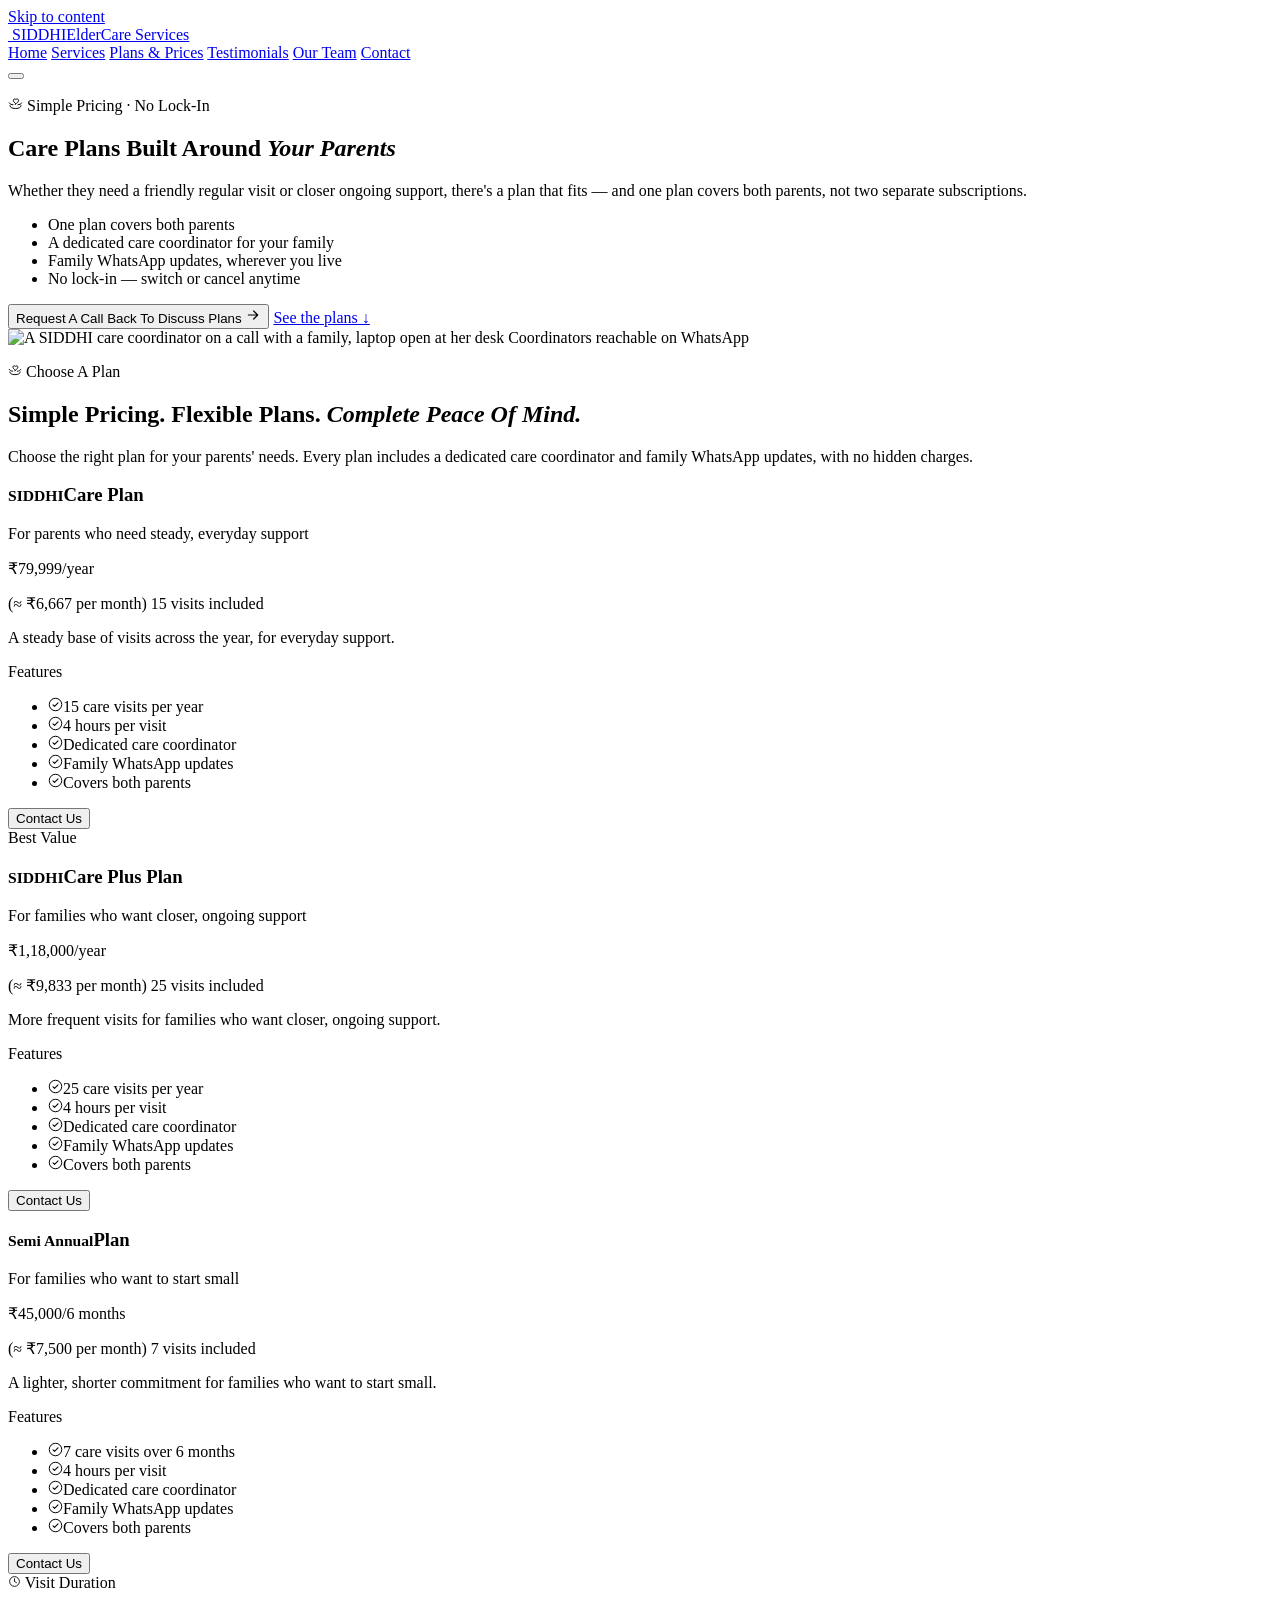
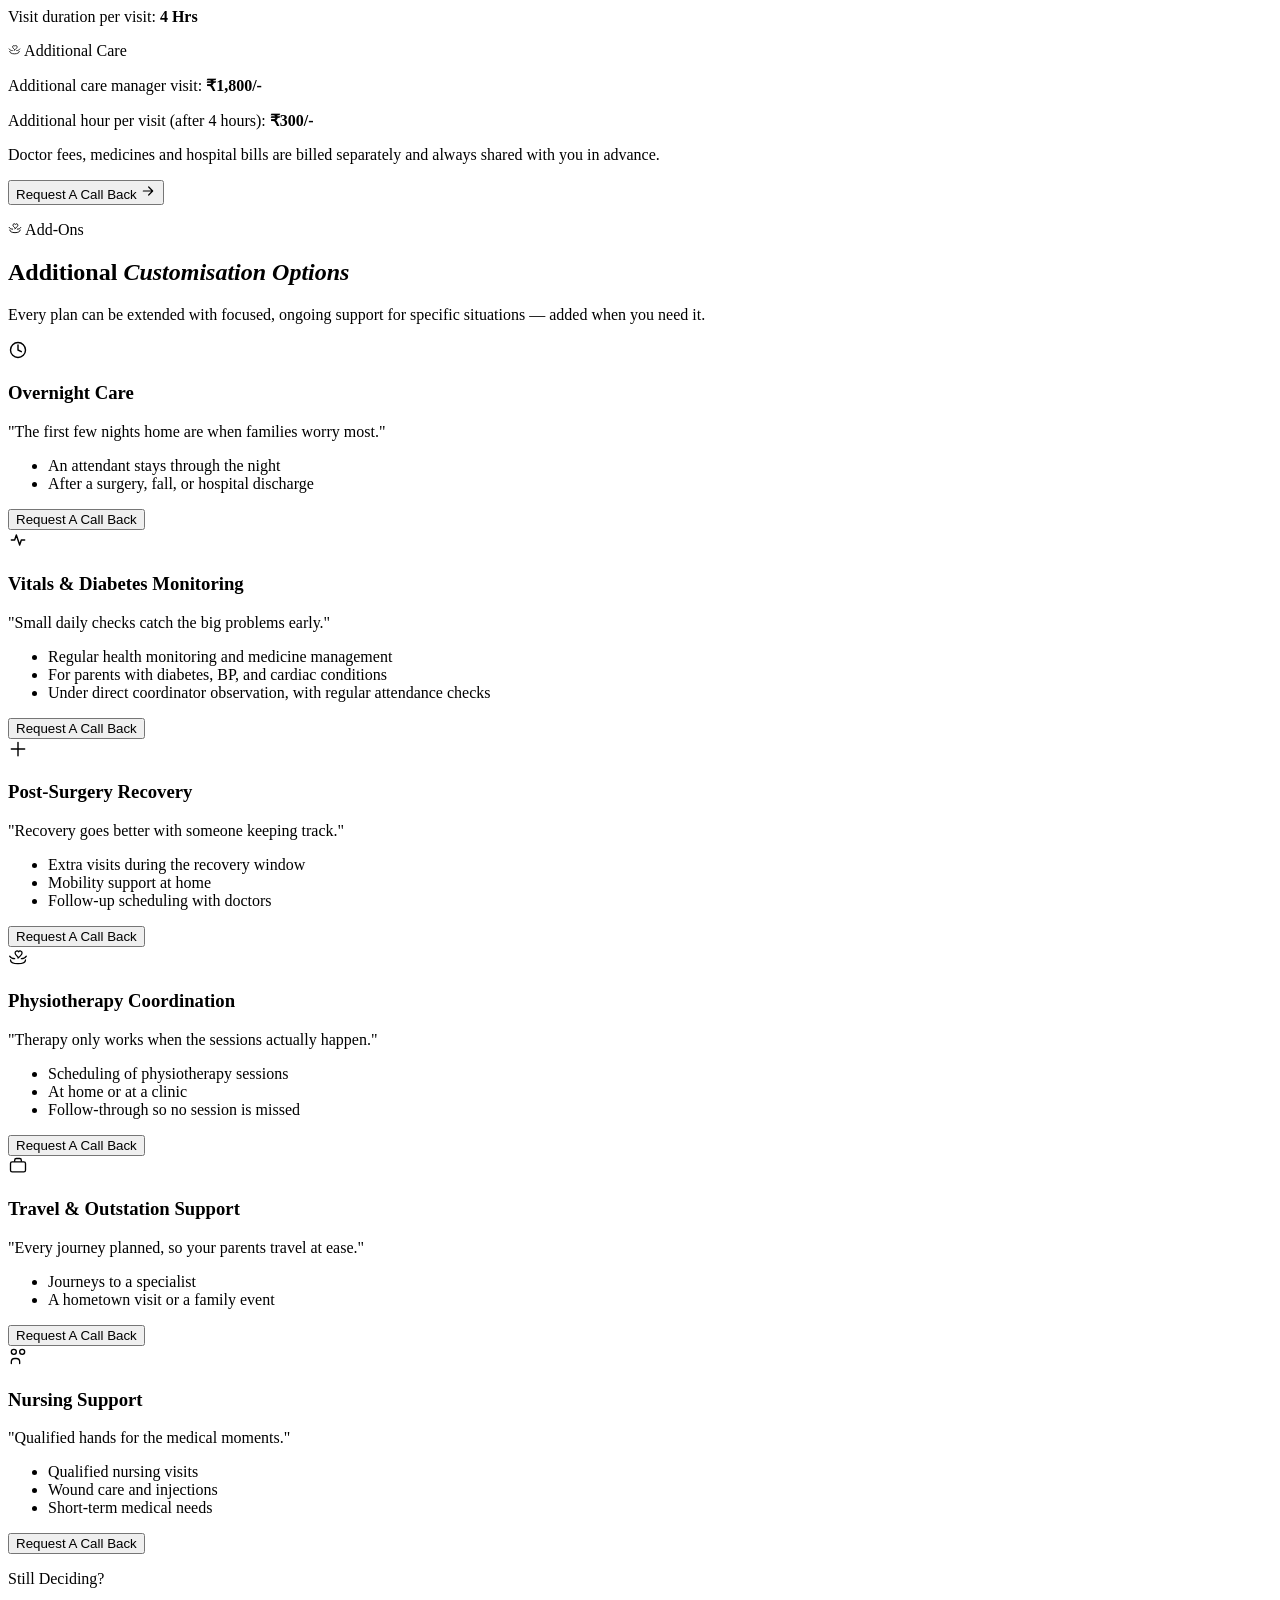
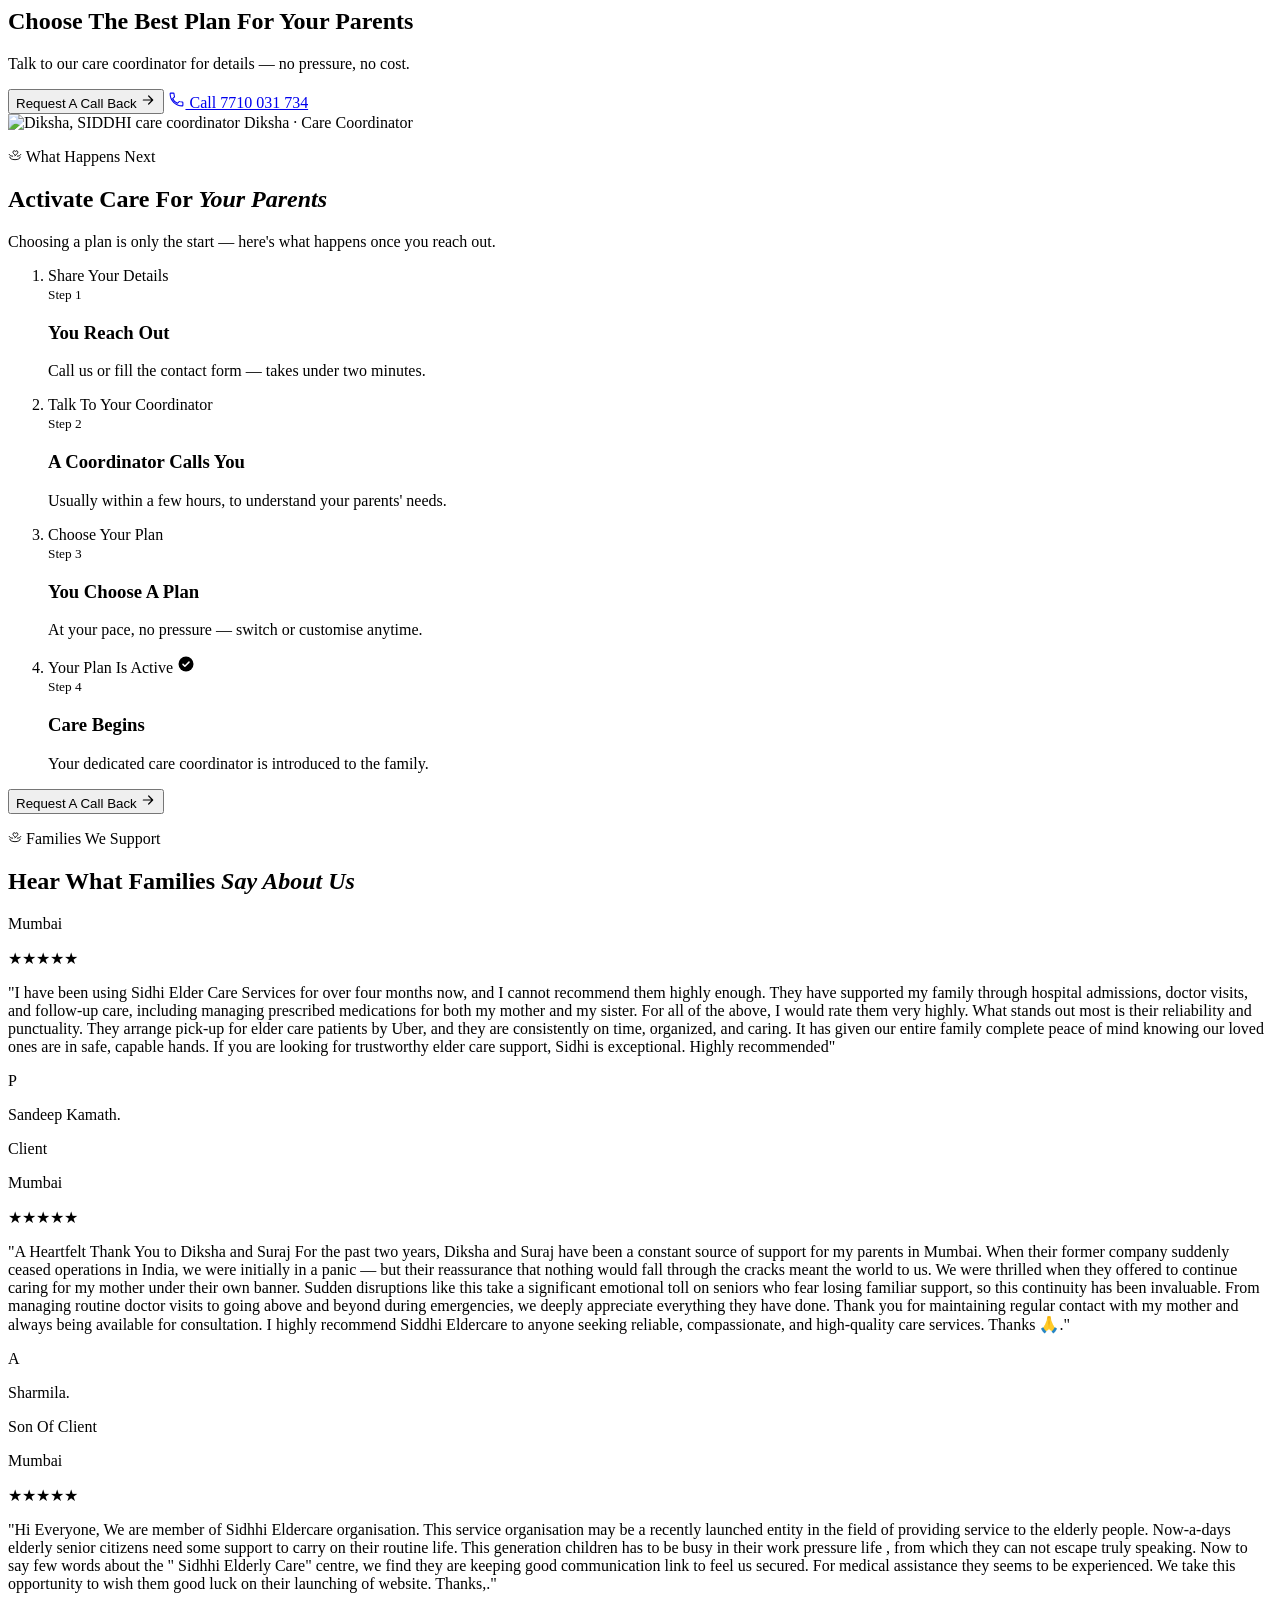
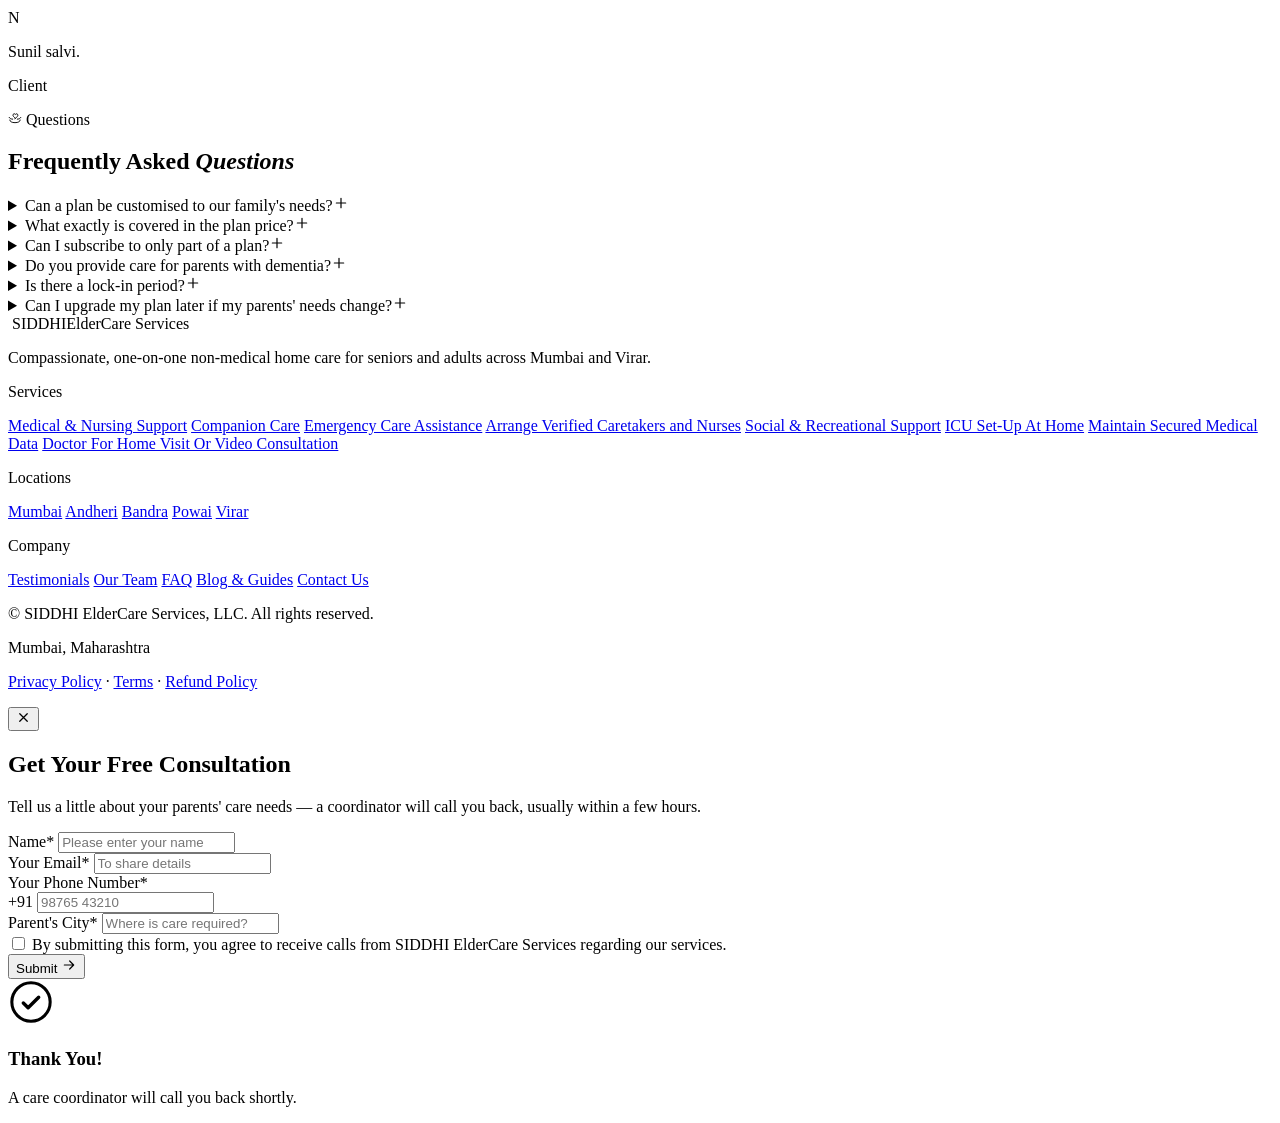
==== plans.html @ a8eb409c "fixes" ====
<!DOCTYPE html>
<html lang="en">
<head>
<meta charset="UTF-8">
<meta name="viewport" content="width=device-width, initial-scale=1.0">
<title>Plans &amp; Prices — SIDDHI ElderCare Services</title>
<link rel="icon" type="image/png" href="logo-mark.png">
<meta name="description" content="Simple, transparent care plans for your parents — from regular care visits to closer ongoing support. One plan covers both parents.">
<link rel="preconnect" href="https://fonts.googleapis.com">
<link rel="preconnect" href="https://fonts.gstatic.com" crossorigin>
<link href="https://fonts.googleapis.com/css2?family=Fraunces:opsz,wght@9..144,400;9..144,500;9..144,600;9..144,700&family=Inter:wght@400;500;600;700&display=swap" rel="stylesheet">
<link rel="stylesheet" href="style.css">
<link rel="stylesheet" href="./plans.css">
</head>
<body>

<a class="skip-link" href="#main">Skip to content</a>

<header class="site-header" id="siteHeader">
  <div class="wrap header-inner">
    <a class="logo" href="index.html#top">
      <img class="logo-mark" src="logo-mark.png" alt="" aria-hidden="true">
      <span class="logo-text">SIDDHI<span class="logo-sub">ElderCare Services</span></span>
    </a>

    <nav class="site-nav" id="siteNav" aria-label="Primary">
      <a href="index.html#top">Home</a>
      <a href="services.html">Services</a>
      <a href="plans.html" class="is-active">Plans &amp; Prices</a>
      <a href="testimonials.html">Testimonials</a>
      <!-- <a href="index.html#how-it-works">How it works</a> -->
      <a href="team.html">Our Team</a>
      <a href="contact.html">Contact</a>
    </nav>

    <button type="button" class="nav-toggle" id="navToggle" aria-label="Toggle menu" aria-expanded="false" aria-controls="siteNav">
      <span class="nav-toggle-bar"></span>
      <span class="nav-toggle-bar"></span>
      <span class="nav-toggle-bar"></span>
    </button>
  </div>
</header>

<main id="main">

  <!-- ===== HERO — split: copy left, photo right ===== -->
  <section class="pp-hero" id="top">
    <div class="wrap pp-hero-inner">
      <div>
        <p class="hero-badge">
          <svg width="15" height="15" viewBox="0 0 24 24" fill="none" aria-hidden="true"><path d="M12 12c-2-2-3.5-3.2-3.5-4.8a2.3 2.3 0 0 1 4.2-1.4 2.3 2.3 0 0 1 4.2 1.4c0 1.6-1.5 2.8-3.5 4.8L12 13.2z" stroke="currentColor" stroke-width="1.6" stroke-linecap="round" stroke-linejoin="round"/><path d="M2 11c1.2 2 3.5 3 6 3" stroke="currentColor" stroke-width="1.6" stroke-linecap="round" stroke-linejoin="round"/><path d="M22 11c-1.2 2-3.5 3-6 3" stroke="currentColor" stroke-width="1.6" stroke-linecap="round" stroke-linejoin="round"/><path d="M3 15.5c0 2.5 3.5 4.5 9 4.5s9-2 9-4.5" stroke="currentColor" stroke-width="1.6" stroke-linecap="round" stroke-linejoin="round"/></svg>
          Simple Pricing · No Lock-In
        </p>
        <h1>Care Plans Built Around <em>Your Parents</em></h1>
        <p class="hero-lede">Whether they need a friendly regular visit or closer ongoing support, there's a plan that fits — and one plan covers both parents, not two separate subscriptions.</p>
        <ul class="pp-hero-points">
          <li>One plan covers both parents</li>
          <li>A dedicated care coordinator for your family</li>
          <li>Family WhatsApp updates, wherever you live</li>
          <li>No lock-in — switch or cancel anytime</li>
        </ul>
        <div class="pp-hero-actions">
          <button type="button" class="btn btn-primary btn-large js-open-consult">Request A Call Back To Discuss Plans
            <svg width="16" height="16" viewBox="0 0 24 24" fill="none" aria-hidden="true"><path d="M5 12h14M13 6l6 6-6 6" stroke="currentColor" stroke-width="1.8" stroke-linecap="round" stroke-linejoin="round"/></svg>
          </button>
          <a class="hero-phone-link" href="#plans">See the plans ↓</a>
        </div>
      </div>

      <div class="pp-hero-photo">
        <img src="images/18.jpeg" alt="A SIDDHI care coordinator on a call with a family, laptop open at her desk">
        <span class="pp-hero-photo-tag"><span class="live-pulse" aria-hidden="true"></span>Coordinators reachable on WhatsApp</span>
      </div>
    </div>
  </section>

  <!-- ===== PRICING ===== -->
  <section class="pp-pricing" id="plans">
    <div class="wrap">
      <div class="pp-head">
        <p class="section-badge">
          <svg width="14" height="14" viewBox="0 0 24 24" fill="none" aria-hidden="true"><path d="M12 12c-2-2-3.5-3.2-3.5-4.8a2.3 2.3 0 0 1 4.2-1.4 2.3 2.3 0 0 1 4.2 1.4c0 1.6-1.5 2.8-3.5 4.8L12 13.2z" stroke="currentColor" stroke-width="1.6" stroke-linecap="round" stroke-linejoin="round"/><path d="M2 11c1.2 2 3.5 3 6 3" stroke="currentColor" stroke-width="1.6" stroke-linecap="round" stroke-linejoin="round"/><path d="M22 11c-1.2 2-3.5 3-6 3" stroke="currentColor" stroke-width="1.6" stroke-linecap="round" stroke-linejoin="round"/><path d="M3 15.5c0 2.5 3.5 4.5 9 4.5s9-2 9-4.5" stroke="currentColor" stroke-width="1.6" stroke-linecap="round" stroke-linejoin="round"/></svg>
          Choose A Plan
        </p>
        <h2>Simple Pricing. Flexible Plans. <em>Complete Peace Of Mind.</em></h2>
        <p>Choose the right plan for your parents' needs. Every plan includes a dedicated care coordinator and family WhatsApp updates, with no hidden charges.</p>
      </div>

      <div class="pp-plans">

        <!-- SIDDHI CARE PLAN -->
        <article class="price-card pp-plan">
          <h3 class="pp-plan-name"><small>SIDDHI</small><span>Care Plan</span></h3>
          <p class="pp-plan-for">For parents who need steady, everyday support</p>
          <p class="price-amount">₹79,999<span class="price-unit">/year</span></p>
          <span class="pp-plan-permonth">(≈ ₹6,667 per month)</span>
          <span class="price-note">15 visits included</span>
          <p class="price-desc">A steady base of visits across the year, for everyday support.</p>
          <p class="pp-plan-features-title">Features</p>
          <ul class="price-features">
            <li><svg width="15" height="15" viewBox="0 0 24 24" fill="none" aria-hidden="true"><circle cx="12" cy="12" r="10" stroke="currentColor" stroke-width="1.6"/><path d="M8 12.5 10.5 15 16 9.5" stroke="currentColor" stroke-width="1.7" stroke-linecap="round" stroke-linejoin="round"/></svg>15 care visits per year</li>
            <li><svg width="15" height="15" viewBox="0 0 24 24" fill="none" aria-hidden="true"><circle cx="12" cy="12" r="10" stroke="currentColor" stroke-width="1.6"/><path d="M8 12.5 10.5 15 16 9.5" stroke="currentColor" stroke-width="1.7" stroke-linecap="round" stroke-linejoin="round"/></svg>4 hours per visit</li>
            <li><svg width="15" height="15" viewBox="0 0 24 24" fill="none" aria-hidden="true"><circle cx="12" cy="12" r="10" stroke="currentColor" stroke-width="1.6"/><path d="M8 12.5 10.5 15 16 9.5" stroke="currentColor" stroke-width="1.7" stroke-linecap="round" stroke-linejoin="round"/></svg>Dedicated care coordinator</li>
            <li><svg width="15" height="15" viewBox="0 0 24 24" fill="none" aria-hidden="true"><circle cx="12" cy="12" r="10" stroke="currentColor" stroke-width="1.6"/><path d="M8 12.5 10.5 15 16 9.5" stroke="currentColor" stroke-width="1.7" stroke-linecap="round" stroke-linejoin="round"/></svg>Family WhatsApp updates</li>
            <li><svg width="15" height="15" viewBox="0 0 24 24" fill="none" aria-hidden="true"><circle cx="12" cy="12" r="10" stroke="currentColor" stroke-width="1.6"/><path d="M8 12.5 10.5 15 16 9.5" stroke="currentColor" stroke-width="1.7" stroke-linecap="round" stroke-linejoin="round"/></svg>Covers both parents</li>
          </ul>
          <button type="button" class="btn btn-ghost js-open-consult">Contact Us</button>
        </article>

        <!-- SIDDHI CARE PLUS PLAN (FEATURED) -->
        <article class="price-card price-card-featured pp-plan pp-plan-featured">
          <span class="price-ribbon">Best Value</span>
          <h3 class="pp-plan-name"><small>SIDDHI</small><span>Care Plus Plan</span></h3>
          <p class="pp-plan-for">For families who want closer, ongoing support</p>
          <p class="price-amount">₹1,18,000<span class="price-unit">/year</span></p>
          <span class="pp-plan-permonth">(≈ ₹9,833 per month)</span>
          <span class="price-note">25 visits included</span>
          <p class="price-desc">More frequent visits for families who want closer, ongoing support.</p>
          <p class="pp-plan-features-title">Features</p>
          <ul class="price-features">
            <li><svg width="15" height="15" viewBox="0 0 24 24" fill="none" aria-hidden="true"><circle cx="12" cy="12" r="10" stroke="currentColor" stroke-width="1.6"/><path d="M8 12.5 10.5 15 16 9.5" stroke="currentColor" stroke-width="1.7" stroke-linecap="round" stroke-linejoin="round"/></svg>25 care visits per year</li>
            <li><svg width="15" height="15" viewBox="0 0 24 24" fill="none" aria-hidden="true"><circle cx="12" cy="12" r="10" stroke="currentColor" stroke-width="1.6"/><path d="M8 12.5 10.5 15 16 9.5" stroke="currentColor" stroke-width="1.7" stroke-linecap="round" stroke-linejoin="round"/></svg>4 hours per visit</li>
            <li><svg width="15" height="15" viewBox="0 0 24 24" fill="none" aria-hidden="true"><circle cx="12" cy="12" r="10" stroke="currentColor" stroke-width="1.6"/><path d="M8 12.5 10.5 15 16 9.5" stroke="currentColor" stroke-width="1.7" stroke-linecap="round" stroke-linejoin="round"/></svg>Dedicated care coordinator</li>
            <li><svg width="15" height="15" viewBox="0 0 24 24" fill="none" aria-hidden="true"><circle cx="12" cy="12" r="10" stroke="currentColor" stroke-width="1.6"/><path d="M8 12.5 10.5 15 16 9.5" stroke="currentColor" stroke-width="1.7" stroke-linecap="round" stroke-linejoin="round"/></svg>Family WhatsApp updates</li>
            <li><svg width="15" height="15" viewBox="0 0 24 24" fill="none" aria-hidden="true"><circle cx="12" cy="12" r="10" stroke="currentColor" stroke-width="1.6"/><path d="M8 12.5 10.5 15 16 9.5" stroke="currentColor" stroke-width="1.7" stroke-linecap="round" stroke-linejoin="round"/></svg>Covers both parents</li>
          </ul>
          <button type="button" class="btn btn-primary js-open-consult">Contact Us</button>
        </article>

        <!-- SEMI ANNUAL PLAN -->
        <article class="price-card pp-plan">
          <h3 class="pp-plan-name"><small>Semi Annual</small><span>Plan</span></h3>
          <p class="pp-plan-for">For families who want to start small</p>
          <p class="price-amount">₹45,000<span class="price-unit">/6 months</span></p>
          <span class="pp-plan-permonth">(≈ ₹7,500 per month)</span>
          <span class="price-note">7 visits included</span>
          <p class="price-desc">A lighter, shorter commitment for families who want to start small.</p>
          <p class="pp-plan-features-title">Features</p>
          <ul class="price-features">
            <li><svg width="15" height="15" viewBox="0 0 24 24" fill="none" aria-hidden="true"><circle cx="12" cy="12" r="10" stroke="currentColor" stroke-width="1.6"/><path d="M8 12.5 10.5 15 16 9.5" stroke="currentColor" stroke-width="1.7" stroke-linecap="round" stroke-linejoin="round"/></svg>7 care visits over 6 months</li>
            <li><svg width="15" height="15" viewBox="0 0 24 24" fill="none" aria-hidden="true"><circle cx="12" cy="12" r="10" stroke="currentColor" stroke-width="1.6"/><path d="M8 12.5 10.5 15 16 9.5" stroke="currentColor" stroke-width="1.7" stroke-linecap="round" stroke-linejoin="round"/></svg>4 hours per visit</li>
            <li><svg width="15" height="15" viewBox="0 0 24 24" fill="none" aria-hidden="true"><circle cx="12" cy="12" r="10" stroke="currentColor" stroke-width="1.6"/><path d="M8 12.5 10.5 15 16 9.5" stroke="currentColor" stroke-width="1.7" stroke-linecap="round" stroke-linejoin="round"/></svg>Dedicated care coordinator</li>
            <li><svg width="15" height="15" viewBox="0 0 24 24" fill="none" aria-hidden="true"><circle cx="12" cy="12" r="10" stroke="currentColor" stroke-width="1.6"/><path d="M8 12.5 10.5 15 16 9.5" stroke="currentColor" stroke-width="1.7" stroke-linecap="round" stroke-linejoin="round"/></svg>Family WhatsApp updates</li>
            <li><svg width="15" height="15" viewBox="0 0 24 24" fill="none" aria-hidden="true"><circle cx="12" cy="12" r="10" stroke="currentColor" stroke-width="1.6"/><path d="M8 12.5 10.5 15 16 9.5" stroke="currentColor" stroke-width="1.7" stroke-linecap="round" stroke-linejoin="round"/></svg>Covers both parents</li>
          </ul>
          <button type="button" class="btn btn-ghost js-open-consult">Contact Us</button>
        </article>

      </div>

      <!-- VISIT DURATION + ADDITIONAL CARE -->
      <div class="pricing-info-grid">
        <div class="pricing-info-card">
          <span class="pricing-info-badge pricing-info-badge-pine">
            <svg width="13" height="13" viewBox="0 0 24 24" fill="none" aria-hidden="true"><circle cx="12" cy="12" r="9" stroke="currentColor" stroke-width="1.6"/><path d="M12 7v5l3.5 2" stroke="currentColor" stroke-width="1.7" stroke-linecap="round" stroke-linejoin="round"/></svg>
            Visit Duration
          </span>
          <p>Visit duration per visit: <strong>4 Hrs</strong></p>
        </div>
        <div class="pricing-info-card">
          <span class="pricing-info-badge pricing-info-badge-clayrose">
            <svg width="13" height="13" viewBox="0 0 24 24" fill="none" aria-hidden="true"><path d="M12 12c-2-2-3.5-3.2-3.5-4.8a2.3 2.3 0 0 1 4.2-1.4 2.3 2.3 0 0 1 4.2 1.4c0 1.6-1.5 2.8-3.5 4.8L12 13.2z" stroke="currentColor" stroke-width="1.5" stroke-linecap="round" stroke-linejoin="round"/><path d="M2 11c1.2 2 3.5 3 6 3" stroke="currentColor" stroke-width="1.5" stroke-linecap="round" stroke-linejoin="round"/><path d="M22 11c-1.2 2-3.5 3-6 3" stroke="currentColor" stroke-width="1.5" stroke-linecap="round" stroke-linejoin="round"/><path d="M3 15.5c0 2.5 3.5 4.5 9 4.5s9-2 9-4.5" stroke="currentColor" stroke-width="1.5" stroke-linecap="round" stroke-linejoin="round"/></svg>
            Additional Care
          </span>
          <p>Additional care manager visit: <strong>₹1,800/-</strong></p>
          <p>Additional hour per visit (after 4 hours): <strong>₹300/-</strong></p>
        </div>
      </div>

      <div class="pp-pricing-foot">
        <p>Doctor fees, medicines and hospital bills are billed separately and always shared with you in advance.</p>
        <button type="button" class="btn btn-primary js-open-consult">Request A Call Back
          <svg width="16" height="16" viewBox="0 0 24 24" fill="none" aria-hidden="true"><path d="M5 12h14M13 6l6 6-6 6" stroke="currentColor" stroke-width="1.8" stroke-linecap="round" stroke-linejoin="round"/></svg>
        </button>
      </div>
    </div>
  </section>

  <!-- ===== ADD-ONS ===== -->
  <section class="pp-addons" id="addons">
    <div class="wrap">
      <div class="pp-head">
        <p class="section-badge">
          <svg width="14" height="14" viewBox="0 0 24 24" fill="none" aria-hidden="true"><path d="M12 12c-2-2-3.5-3.2-3.5-4.8a2.3 2.3 0 0 1 4.2-1.4 2.3 2.3 0 0 1 4.2 1.4c0 1.6-1.5 2.8-3.5 4.8L12 13.2z" stroke="currentColor" stroke-width="1.6" stroke-linecap="round" stroke-linejoin="round"/><path d="M2 11c1.2 2 3.5 3 6 3" stroke="currentColor" stroke-width="1.6" stroke-linecap="round" stroke-linejoin="round"/><path d="M22 11c-1.2 2-3.5 3-6 3" stroke="currentColor" stroke-width="1.6" stroke-linecap="round" stroke-linejoin="round"/><path d="M3 15.5c0 2.5 3.5 4.5 9 4.5s9-2 9-4.5" stroke="currentColor" stroke-width="1.6" stroke-linecap="round" stroke-linejoin="round"/></svg>
          Add-Ons
        </p>
        <h2>Additional <em>Customisation Options</em></h2>
        <p>Every plan can be extended with focused, ongoing support for specific situations — added when you need it.</p>
      </div>

      <div class="pp-addons-grid">

        <article class="addon-card pp-addon">
          <div class="pp-addon-head">
            <span class="addon-icon" aria-hidden="true"><svg width="20" height="20" viewBox="0 0 24 24" fill="none"><path d="M12 6v6l4 2" stroke="currentColor" stroke-width="1.7" stroke-linecap="round" stroke-linejoin="round"/><circle cx="12" cy="12" r="9" stroke="currentColor" stroke-width="1.7"/></svg></span>
            <h3>Overnight Care</h3>
          </div>
          <div class="pp-addon-body">
            <p class="pp-addon-quote">"The first few nights home are when families worry most."</p>
            <ul>
              <li>An attendant stays through the night</li>
              <li>After a surgery, fall, or hospital discharge</li>
            </ul>
            <button type="button" class="btn btn-primary js-open-consult">Request A Call Back</button>
          </div>
        </article>

        <article class="addon-card pp-addon">
          <div class="pp-addon-head">
            <span class="addon-icon" aria-hidden="true"><svg width="20" height="20" viewBox="0 0 24 24" fill="none"><path d="M4 12h4l2-6 4 12 2-6h4" stroke="currentColor" stroke-width="1.7" stroke-linecap="round" stroke-linejoin="round"/></svg></span>
            <h3>Vitals &amp; Diabetes Monitoring</h3>
          </div>
          <div class="pp-addon-body">
            <p class="pp-addon-quote">"Small daily checks catch the big problems early."</p>
            <ul>
              <li>Regular health monitoring and medicine management</li>
              <li>For parents with diabetes, BP, and cardiac conditions</li>
              <li>Under direct coordinator observation, with regular attendance checks</li>
            </ul>
            <button type="button" class="btn btn-primary js-open-consult">Request A Call Back</button>
          </div>
        </article>

        <article class="addon-card pp-addon">
          <div class="pp-addon-head">
            <span class="addon-icon" aria-hidden="true"><svg width="20" height="20" viewBox="0 0 24 24" fill="none"><path d="M12 4v16M4 12h16" stroke="currentColor" stroke-width="1.7" stroke-linecap="round"/></svg></span>
            <h3>Post-Surgery Recovery</h3>
          </div>
          <div class="pp-addon-body">
            <p class="pp-addon-quote">"Recovery goes better with someone keeping track."</p>
            <ul>
              <li>Extra visits during the recovery window</li>
              <li>Mobility support at home</li>
              <li>Follow-up scheduling with doctors</li>
            </ul>
            <button type="button" class="btn btn-primary js-open-consult">Request A Call Back</button>
          </div>
        </article>

        <article class="addon-card pp-addon">
          <div class="pp-addon-head">
            <span class="addon-icon" aria-hidden="true"><svg width="20" height="20" viewBox="0 0 24 24" fill="none"><path d="M12 12c-2-2-3.5-3.2-3.5-4.8a2.3 2.3 0 0 1 4.2-1.4 2.3 2.3 0 0 1 4.2 1.4c0 1.6-1.5 2.8-3.5 4.8L12 13.2z" stroke="currentColor" stroke-width="1.5" stroke-linecap="round" stroke-linejoin="round"/><path d="M2 11c1.2 2 3.5 3 6 3" stroke="currentColor" stroke-width="1.5" stroke-linecap="round" stroke-linejoin="round"/><path d="M22 11c-1.2 2-3.5 3-6 3" stroke="currentColor" stroke-width="1.5" stroke-linecap="round" stroke-linejoin="round"/><path d="M3 15.5c0 2.5 3.5 4.5 9 4.5s9-2 9-4.5" stroke="currentColor" stroke-width="1.5" stroke-linecap="round" stroke-linejoin="round"/></svg></span>
            <h3>Physiotherapy Coordination</h3>
          </div>
          <div class="pp-addon-body">
            <p class="pp-addon-quote">"Therapy only works when the sessions actually happen."</p>
            <ul>
              <li>Scheduling of physiotherapy sessions</li>
              <li>At home or at a clinic</li>
              <li>Follow-through so no session is missed</li>
            </ul>
            <button type="button" class="btn btn-primary js-open-consult">Request A Call Back</button>
          </div>
        </article>

        <article class="addon-card pp-addon">
          <div class="pp-addon-head">
            <span class="addon-icon" aria-hidden="true"><svg width="20" height="20" viewBox="0 0 24 24" fill="none"><rect x="3" y="7" width="18" height="12" rx="2" stroke="currentColor" stroke-width="1.6"/><path d="M8 7V5a2 2 0 0 1 2-2h4a2 2 0 0 1 2 2v2" stroke="currentColor" stroke-width="1.6"/></svg></span>
            <h3>Travel &amp; Outstation Support</h3>
          </div>
          <div class="pp-addon-body">
            <p class="pp-addon-quote">"Every journey planned, so your parents travel at ease."</p>
            <ul>
              <li>Journeys to a specialist</li>
              <li>A hometown visit or a family event</li>
            </ul>
            <button type="button" class="btn btn-primary js-open-consult">Request A Call Back</button>
          </div>
        </article>

        <article class="addon-card pp-addon">
          <div class="pp-addon-head">
            <span class="addon-icon" aria-hidden="true"><svg width="20" height="20" viewBox="0 0 24 24" fill="none"><path d="M4 21v-2a4 4 0 0 1 4-4h2a4 4 0 0 1 4 4v2M14 7a3 3 0 1 0 6 0 3 3 0 0 0-6 0ZM4 7a3 3 0 1 0 6 0 3 3 0 0 0-6 0Z" stroke="currentColor" stroke-width="1.6" stroke-linecap="round" stroke-linejoin="round"/></svg></span>
            <h3>Nursing Support</h3>
          </div>
          <div class="pp-addon-body">
            <p class="pp-addon-quote">"Qualified hands for the medical moments."</p>
            <ul>
              <li>Qualified nursing visits</li>
              <li>Wound care and injections</li>
              <li>Short-term medical needs</li>
            </ul>
            <button type="button" class="btn btn-primary js-open-consult">Request A Call Back</button>
          </div>
        </article>

      </div>
    </div>
  </section>

  <!-- ===== "CHOOSE THE BEST PLAN" BAND ===== -->
  <section class="pp-band">
    <div class="wrap">
      <div class="pp-band-inner">
        <div class="pp-band-copy">
          <p class="eyebrow eyebrow-light">Still Deciding?</p>
          <h2>Choose The Best Plan For Your Parents</h2>
          <p>Talk to our care coordinator for details — no pressure, no cost.</p>
          <div class="pp-band-actions">
            <button type="button" class="btn btn-primary js-open-consult">Request A Call Back
              <svg width="16" height="16" viewBox="0 0 24 24" fill="none" aria-hidden="true"><path d="M5 12h14M13 6l6 6-6 6" stroke="currentColor" stroke-width="1.8" stroke-linecap="round" stroke-linejoin="round"/></svg>
            </button>
            <a class="cta-phone-link" href="tel:+917710031734">
              <svg width="17" height="17" viewBox="0 0 24 24" fill="none" aria-hidden="true"><path d="M6.6 10.8c1.4 2.8 3.8 5.1 6.6 6.6l2.2-2.2c.3-.3.7-.4 1-.2 1.1.4 2.3.6 3.6.6.6 0 1 .4 1 1V20c0 .6-.4 1-1 1C10.6 21 3 13.4 3 4c0-.6.4-1 1-1h3.5c.6 0 1 .4 1 1 0 1.2.2 2.4.6 3.6.1.4 0 .8-.3 1l-2.2 2.2z" stroke="currentColor" stroke-width="1.5" stroke-linejoin="round"/></svg>
              Call 7710 031 734
            </a>
          </div>
        </div>
        <div class="pp-band-person">
          <img src="images/diksha-portrait.jpg" alt="Diksha, SIDDHI care coordinator">
          <span class="pp-band-person-name">Diksha · Care Coordinator</span>
        </div>
      </div>
    </div>
  </section>

  <!-- ===== ACTIVATE CARE — STEPS ===== -->
  <section class="pp-steps-section" id="how-it-works-plans">
    <div class="wrap">
      <div class="pp-head">
        <p class="section-badge">
          <svg width="14" height="14" viewBox="0 0 24 24" fill="none" aria-hidden="true"><path d="M12 12c-2-2-3.5-3.2-3.5-4.8a2.3 2.3 0 0 1 4.2-1.4 2.3 2.3 0 0 1 4.2 1.4c0 1.6-1.5 2.8-3.5 4.8L12 13.2z" stroke="currentColor" stroke-width="1.6" stroke-linecap="round" stroke-linejoin="round"/><path d="M2 11c1.2 2 3.5 3 6 3" stroke="currentColor" stroke-width="1.6" stroke-linecap="round" stroke-linejoin="round"/><path d="M22 11c-1.2 2-3.5 3-6 3" stroke="currentColor" stroke-width="1.6" stroke-linecap="round" stroke-linejoin="round"/><path d="M3 15.5c0 2.5 3.5 4.5 9 4.5s9-2 9-4.5" stroke="currentColor" stroke-width="1.6" stroke-linecap="round" stroke-linejoin="round"/></svg>
          What Happens Next
        </p>
        <h2>Activate Care For <em>Your Parents</em></h2>
        <p>Choosing a plan is only the start — here's what happens once you reach out.</p>
      </div>

      <ol class="pp-steps">
        <li class="pp-step">
          <div class="pp-step-pill"><img src="images/oncall-support.jpg" alt="">Share Your Details</div>
          <div class="pp-step-copy">
            <small>Step 1</small>
            <h3>You Reach Out</h3>
            <p>Call us or fill the contact form — takes under two minutes.</p>
          </div>
        </li>
        <li class="pp-step">
          <div class="pp-step-pill"><img src="images/suraj-portrait.jpg" alt="">Talk To Your Coordinator</div>
          <div class="pp-step-copy">
            <small>Step 2</small>
            <h3>A Coordinator Calls You</h3>
            <p>Usually within a few hours, to understand your parents' needs.</p>
          </div>
        </li>
        <li class="pp-step">
          <div class="pp-step-pill"><img src="images/15.jpeg" alt="">Choose Your Plan</div>
          <div class="pp-step-copy">
            <small>Step 3</small>
            <h3>You Choose A Plan</h3>
            <p>At your pace, no pressure — switch or customise anytime.</p>
          </div>
        </li>
        <li class="pp-step">
          <div class="pp-step-pill"><img src="images/17.jpeg" alt="">Your Plan Is Active
            <svg width="18" height="18" viewBox="0 0 24 24" fill="none" aria-hidden="true"><circle cx="12" cy="12" r="10" fill="currentColor"/><path d="M8 12.5 10.5 15 16 9.5" stroke="#fff" stroke-width="2" stroke-linecap="round" stroke-linejoin="round"/></svg>
          </div>
          <div class="pp-step-copy">
            <small>Step 4</small>
            <h3>Care Begins</h3>
            <p>Your dedicated care coordinator is introduced to the family.</p>
          </div>
        </li>
      </ol>

      <div class="pp-steps-cta">
        <button type="button" class="btn btn-primary js-open-consult">Request A Call Back
          <svg width="16" height="16" viewBox="0 0 24 24" fill="none" aria-hidden="true"><path d="M5 12h14M13 6l6 6-6 6" stroke="currentColor" stroke-width="1.8" stroke-linecap="round" stroke-linejoin="round"/></svg>
        </button>
      </div>
    </div>
  </section>

  <!-- ===== TESTIMONIALS (same quotes as the homepage) ===== -->
  <section class="pp-testimonials">
    <div class="wrap">
      <div class="pp-head">
        <p class="section-badge">
          <svg width="14" height="14" viewBox="0 0 24 24" fill="none" aria-hidden="true"><path d="M12 12c-2-2-3.5-3.2-3.5-4.8a2.3 2.3 0 0 1 4.2-1.4 2.3 2.3 0 0 1 4.2 1.4c0 1.6-1.5 2.8-3.5 4.8L12 13.2z" stroke="currentColor" stroke-width="1.6" stroke-linecap="round" stroke-linejoin="round"/><path d="M2 11c1.2 2 3.5 3 6 3" stroke="currentColor" stroke-width="1.6" stroke-linecap="round" stroke-linejoin="round"/><path d="M22 11c-1.2 2-3.5 3-6 3" stroke="currentColor" stroke-width="1.6" stroke-linecap="round" stroke-linejoin="round"/><path d="M3 15.5c0 2.5 3.5 4.5 9 4.5s9-2 9-4.5" stroke="currentColor" stroke-width="1.6" stroke-linecap="round" stroke-linejoin="round"/></svg>
          Families We Support
        </p>
        <h2>Hear What Families <em>Say About Us</em></h2>
      </div>

      <div class="testimonials-grid">
        <article class="testimonial-card">
          <p class="pp-testimonial-where">Mumbai</p>
          <div class="testimonial-stars" aria-label="5 out of 5 stars">★★★★★</div>
          <p class="testimonial-quote">"I have been using Sidhi Elder Care Services for over four months now, and I cannot recommend them highly enough.
They have supported my family through hospital admissions, doctor visits, and follow-up care, including managing prescribed medications for both my mother and my sister. For all of the above, I would rate them very highly.
What stands out most is their reliability and punctuality. They arrange pick-up for elder care patients by Uber, and they are consistently on time, organized, and caring. It has given our entire family complete peace of mind knowing our loved ones are in safe, capable hands.
If you are looking for trustworthy elder care support, Sidhi is exceptional. Highly recommended"</p>
          <div class="testimonial-person">
            <span class="testimonial-avatar" aria-hidden="true">P</span>
            <div>
              <p class="testimonial-name">Sandeep Kamath.</p>
              <p class="testimonial-role">Client</p>
            </div>
          </div>
        </article>
        <article class="testimonial-card">
          <p class="pp-testimonial-where">Mumbai</p>
          <div class="testimonial-stars" aria-label="5 out of 5 stars">★★★★★</div>
          <p class="testimonial-quote">"A Heartfelt Thank You to Diksha and Suraj

For the past two years, Diksha and Suraj have been a constant source of support for my parents in Mumbai. When their former company suddenly ceased operations in India, we were initially in a panic — but their reassurance that nothing would fall through the cracks meant the world to us. We were thrilled when they offered to continue caring for my mother under their own banner. Sudden disruptions like this take a significant emotional toll on seniors who fear losing familiar support, so this continuity has been invaluable.

From managing routine doctor visits to going above and beyond during emergencies, we deeply appreciate everything they have done. Thank you for maintaining regular contact with my mother and always being available for consultation.

I highly recommend Siddhi Eldercare to anyone seeking reliable, compassionate, and high-quality care services.

Thanks 🙏."</p>
          <div class="testimonial-person">
            <span class="testimonial-avatar" aria-hidden="true">A</span>
            <div>
              <p class="testimonial-name">  Sharmila.</p>
              <p class="testimonial-role">Son Of Client</p>
            </div>
          </div>
        </article>
        <article class="testimonial-card">
          <p class="pp-testimonial-where">Mumbai</p>
          <div class="testimonial-stars" aria-label="5 out of 5 stars">★★★★★</div>
          <p class="testimonial-quote">"Hi Everyone,

We are member of Sidhhi Eldercare organisation.
This service organisation may be a recently launched entity in the field of providing service to the elderly people.
Now-a-days elderly senior citizens need some support to carry on their routine life.
This generation children has to be busy in their work pressure life , from which they can not escape truly speaking.
Now to say few words about the " Sidhhi Elderly Care" centre, we find they are keeping good communication link to feel us secured.
For medical assistance they seems to be experienced.
We take this opportunity to wish them good luck on their launching of website.

Thanks,."</p>
          <div class="testimonial-person">
            <span class="testimonial-avatar" aria-hidden="true">N</span>
            <div>
              <p class="testimonial-name">Sunil salvi.</p>
              <p class="testimonial-role">Client</p>
            </div>
          </div>
        </article>
      </div>
    </div>
  </section>

  <!-- ===== FAQ ===== -->
  <section class="pp-faq" id="faq">
    <div class="wrap">
      <div class="pp-head">
        <p class="section-badge">
          <svg width="14" height="14" viewBox="0 0 24 24" fill="none" aria-hidden="true"><path d="M12 12c-2-2-3.5-3.2-3.5-4.8a2.3 2.3 0 0 1 4.2-1.4 2.3 2.3 0 0 1 4.2 1.4c0 1.6-1.5 2.8-3.5 4.8L12 13.2z" stroke="currentColor" stroke-width="1.6" stroke-linecap="round" stroke-linejoin="round"/><path d="M2 11c1.2 2 3.5 3 6 3" stroke="currentColor" stroke-width="1.6" stroke-linecap="round" stroke-linejoin="round"/><path d="M22 11c-1.2 2-3.5 3-6 3" stroke="currentColor" stroke-width="1.6" stroke-linecap="round" stroke-linejoin="round"/><path d="M3 15.5c0 2.5 3.5 4.5 9 4.5s9-2 9-4.5" stroke="currentColor" stroke-width="1.6" stroke-linecap="round" stroke-linejoin="round"/></svg>
          Questions
        </p>
        <h2>Frequently Asked <em>Questions</em></h2>
      </div>

      <div class="faq-list">
        <details class="faq-item">
          <summary>Can a plan be customised to our family's needs?<span class="faq-icon" aria-hidden="true"><svg width="16" height="16" viewBox="0 0 24 24" fill="none"><path d="M12 5v14M5 12h14" stroke="currentColor" stroke-width="1.8" stroke-linecap="round"/></svg></span></summary>
          <p>Yes. Every plan is a starting point — your coordinator will adjust visit frequency, add-ons, and check-in schedules once they understand your parents' routine and needs.</p>
        </details>
        <details class="faq-item">
          <summary>What exactly is covered in the plan price?<span class="faq-icon" aria-hidden="true"><svg width="16" height="16" viewBox="0 0 24 24" fill="none"><path d="M12 5v14M5 12h14" stroke="currentColor" stroke-width="1.8" stroke-linecap="round"/></svg></span></summary>
          <p>Your coordinator's visits, on-call support, and coordination work are included. Third-party costs — like doctor fees, hospital bills, or medicines — are billed separately and always shared with you in advance.</p>
        </details>
        <details class="faq-item">
          <summary>Can I subscribe to only part of a plan?<span class="faq-icon" aria-hidden="true"><svg width="16" height="16" viewBox="0 0 24 24" fill="none"><path d="M12 5v14M5 12h14" stroke="currentColor" stroke-width="1.8" stroke-linecap="round"/></svg></span></summary>
          <p>In most cases, yes — talk to a care advisor about which parts of a plan matter most to your family, and we'll put together something that fits.</p>
        </details>
        <details class="faq-item">
          <summary>Do you provide care for parents with dementia?<span class="faq-icon" aria-hidden="true"><svg width="16" height="16" viewBox="0 0 24 24" fill="none"><path d="M12 5v14M5 12h14" stroke="currentColor" stroke-width="1.8" stroke-linecap="round"/></svg></span></summary>
          <p>Yes, with attendants trained specifically for cognitive care and a plan built around your family's situation.</p>
        </details>
        <details class="faq-item">
          <summary>Is there a lock-in period?<span class="faq-icon" aria-hidden="true"><svg width="16" height="16" viewBox="0 0 24 24" fill="none"><path d="M12 5v14M5 12h14" stroke="currentColor" stroke-width="1.8" stroke-linecap="round"/></svg></span></summary>
          <p>No. You can pause, switch plans, or cancel at any time — we don't believe in locking families into a plan that no longer fits.</p>
        </details>
        <details class="faq-item">
          <summary>Can I upgrade my plan later if my parents' needs change?<span class="faq-icon" aria-hidden="true"><svg width="16" height="16" viewBox="0 0 24 24" fill="none"><path d="M12 5v14M5 12h14" stroke="currentColor" stroke-width="1.8" stroke-linecap="round"/></svg></span></summary>
          <p>Absolutely — your coordinator will flag when a change in health or routine means a different plan would serve your parents better, and upgrading takes effect immediately.</p>
        </details>
      </div>
    </div>
  </section>

</main>

<footer class="site-footer">
  <div class="wrap footer-top">
    <div class="footer-brand">
      <div class="footer-brand-row">
        <img class="logo-mark footer-logo-mark" src="logo-mark.png" alt="" aria-hidden="true">
        <span class="logo-text footer-logo">SIDDHI<span class="logo-sub">ElderCare Services</span></span>
      </div>
      <p class="footer-tagline">Compassionate, one-on-one non-medical home care for seniors and adults across Mumbai and Virar.</p>
    </div>

    <nav class="footer-col" aria-label="Services">
      <p class="footer-col-title">Services</p>
      <a href="index.html#services">Medical &amp; Nursing Support</a>
      <a href="index.html#services">Companion Care</a>
      <a href="index.html#services">Emergency Care Assistance</a>
      <a href="index.html#services">Arrange Verified Caretakers and Nurses</a>
      <a href="index.html#services">Social &amp; Recreational Support</a>
      <a href="index.html#services">ICU Set-Up At Home</a>
      <a href="index.html#services">Maintain Secured Medical Data</a>
      <a href="index.html#services">Doctor For Home Visit Or Video Consultation</a>
    </nav>

    <nav class="footer-col" aria-label="Locations">
      <p class="footer-col-title">Locations</p>
      <a href="index.html#areas">Mumbai</a>
      <a href="index.html#areas">Andheri</a>
      <a href="index.html#areas">Bandra</a>
      <a href="index.html#areas">Powai</a>
      <a href="index.html#areas">Virar</a>
    </nav>

    <nav class="footer-col" aria-label="Company">
      <p class="footer-col-title">Company</p>
      <!-- <a href="plans.html">Plans &amp; Prices</a> -->
      <a href="testimonials.html">Testimonials</a>
      <a href="team.html">Our Team</a>
      <a href="#faq">FAQ</a>
      <a href="index.html#resources">Blog &amp; Guides</a>
      <a href="contact.html">Contact Us</a>
    </nav>
  </div>

  <div class="footer-bottom">
    <div class="wrap footer-bottom-inner">
      <p>© <span id="year"></span> SIDDHI ElderCare Services, LLC. All rights reserved.</p>
      <p>Mumbai, Maharashtra</p>
      <p class="footer-legal"><a href="privacy.html">Privacy Policy</a> · <a href="terms.html">Terms</a> · <a href="refund.html">Refund Policy</a></p>
    </div>
  </div>
</footer>

<!-- FREE CONSULTATION MODAL -->
<div class="modal-overlay" id="consultModal" role="dialog" aria-modal="true" aria-labelledby="consultModalTitle">
  <div class="modal-card">
    <div class="modal-card-top"></div>
    <button type="button" class="modal-close" aria-label="Close">
      <svg width="15" height="15" viewBox="0 0 24 24" fill="none" aria-hidden="true"><path d="M6 6l12 12M18 6 6 18" stroke="currentColor" stroke-width="2" stroke-linecap="round"/></svg>
    </button>

    <div class="modal-body">
      <form class="modal-form" action="https://formsubmit.co/ajax/support@siddhieldercare.com" method="POST">
        <h2 id="consultModalTitle">Get Your Free Consultation</h2>
        <p class="modal-lede">Tell us a little about your parents' care needs — a coordinator will call you back, usually within a few hours.</p>

        <input type="hidden" name="_subject" value="New Free Consultation Request — SIDDHI ElderCare">
        <input type="hidden" name="_template" value="table">
        <input type="hidden" name="_captcha" value="false">

        <div class="form-row">
          <label for="consultName">Name*</label>
          <input type="text" id="consultName" name="Name" placeholder="Please enter your name" required>
        </div>

        <div class="form-row">
          <label for="consultEmail">Your Email*</label>
          <input type="email" id="consultEmail" name="Email" placeholder="To share details" required>
        </div>

        <div class="form-row">
          <label for="consultPhone">Your Phone Number*</label>
          <div class="phone-input-group">
            <span class="phone-prefix">+91</span>
            <input type="tel" id="consultPhone" name="Phone" placeholder="98765 43210" required>
          </div>
        </div>

        <div class="form-row">
          <label for="consultCity">Parent's City*</label>
          <input type="text" id="consultCity" name="Parent's City" placeholder="Where is care required?" required>
        </div>

        <div class="consent-row">
          <input type="checkbox" id="consultConsent" name="Consent" value="Yes" required>
          <label for="consultConsent">By submitting this form, you agree to receive calls from SIDDHI ElderCare Services regarding our services.</label>
        </div>

        <button type="submit" class="btn btn-primary btn-large">Submit
          <svg width="16" height="16" viewBox="0 0 24 24" fill="none" aria-hidden="true"><path d="M5 12h14M13 6l6 6-6 6" stroke="currentColor" stroke-width="1.8" stroke-linecap="round" stroke-linejoin="round"/></svg>
        </button>
      </form>

      <div class="modal-success">
        <svg width="46" height="46" viewBox="0 0 24 24" fill="none" aria-hidden="true"><circle cx="12" cy="12" r="10" stroke="currentColor" stroke-width="1.6"/><path d="M8 12.5 10.5 15 16 9.5" stroke="currentColor" stroke-width="1.8" stroke-linecap="round" stroke-linejoin="round"/></svg>
        <h3>Thank You!</h3>
        <p>A care coordinator will call you back shortly.</p>
      </div>
    </div>
  </div>
</div>

<script src="script.js"></script>
</body>
</html>
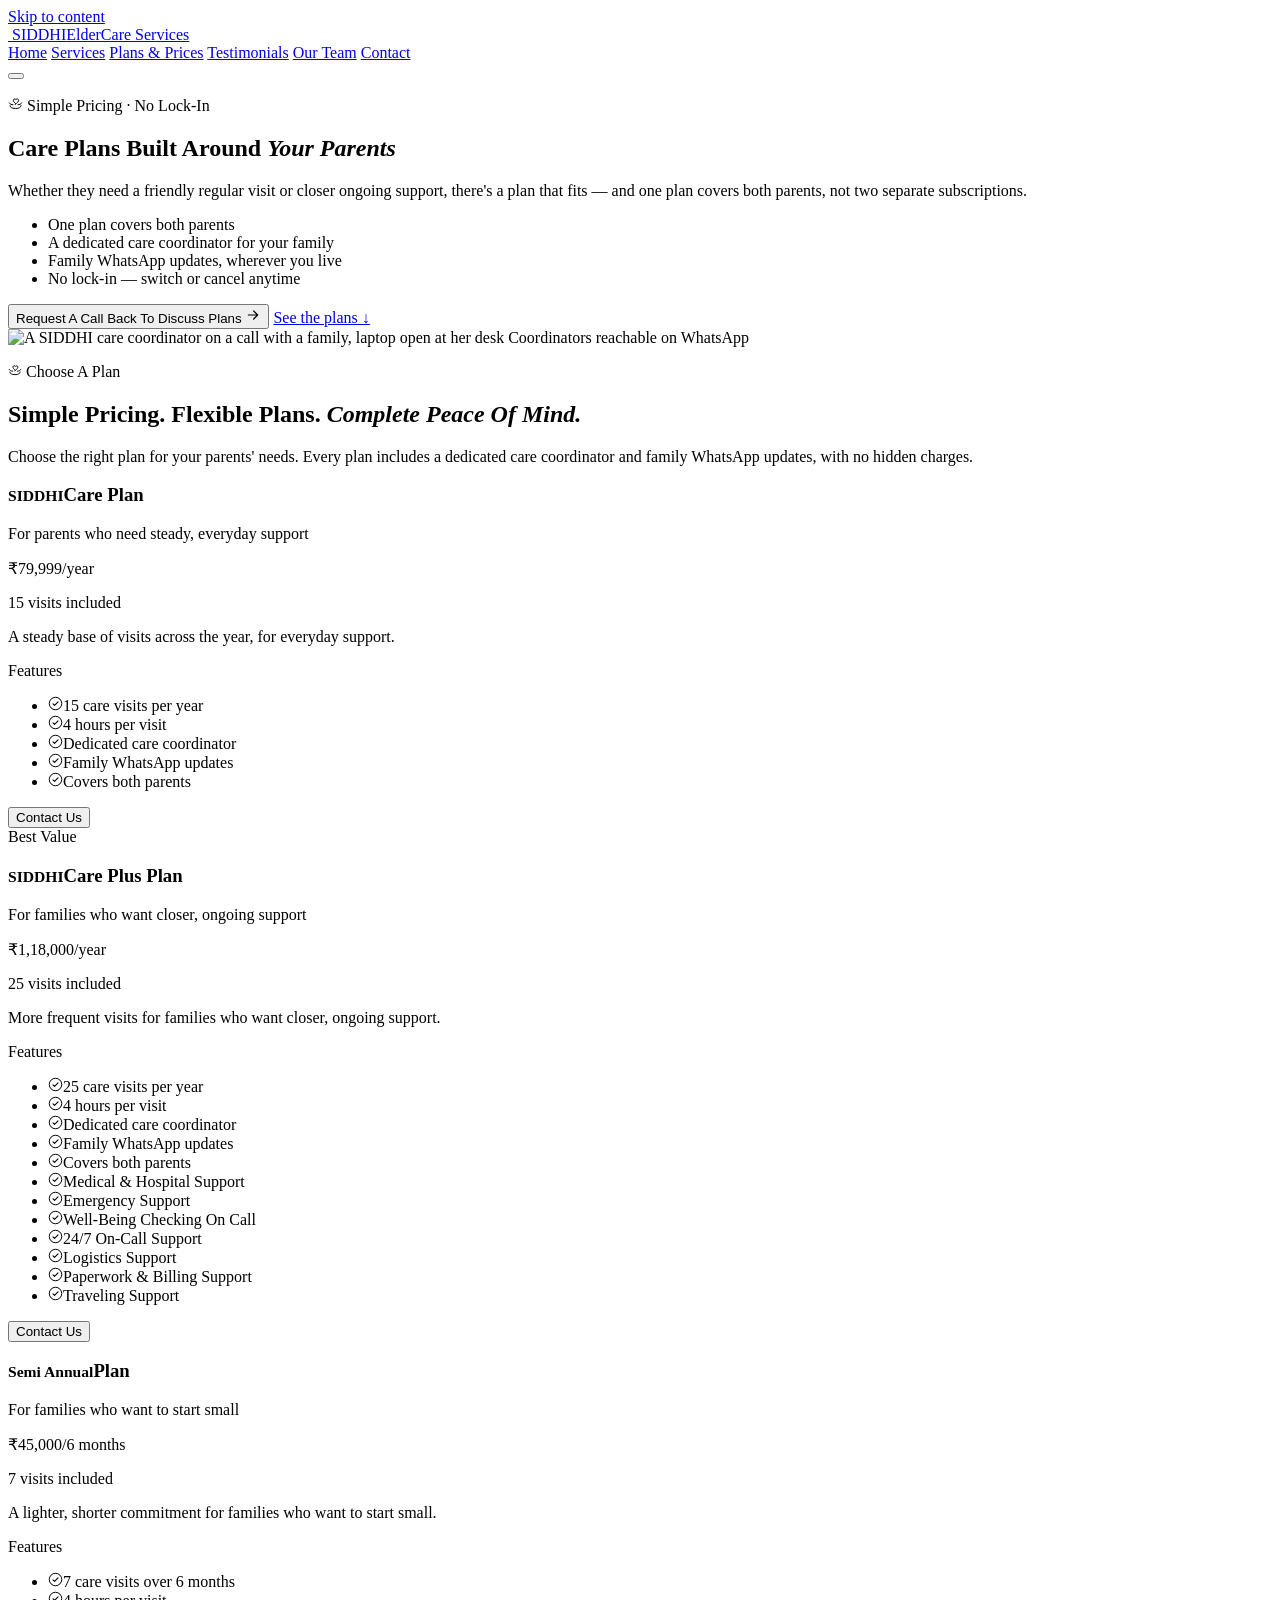
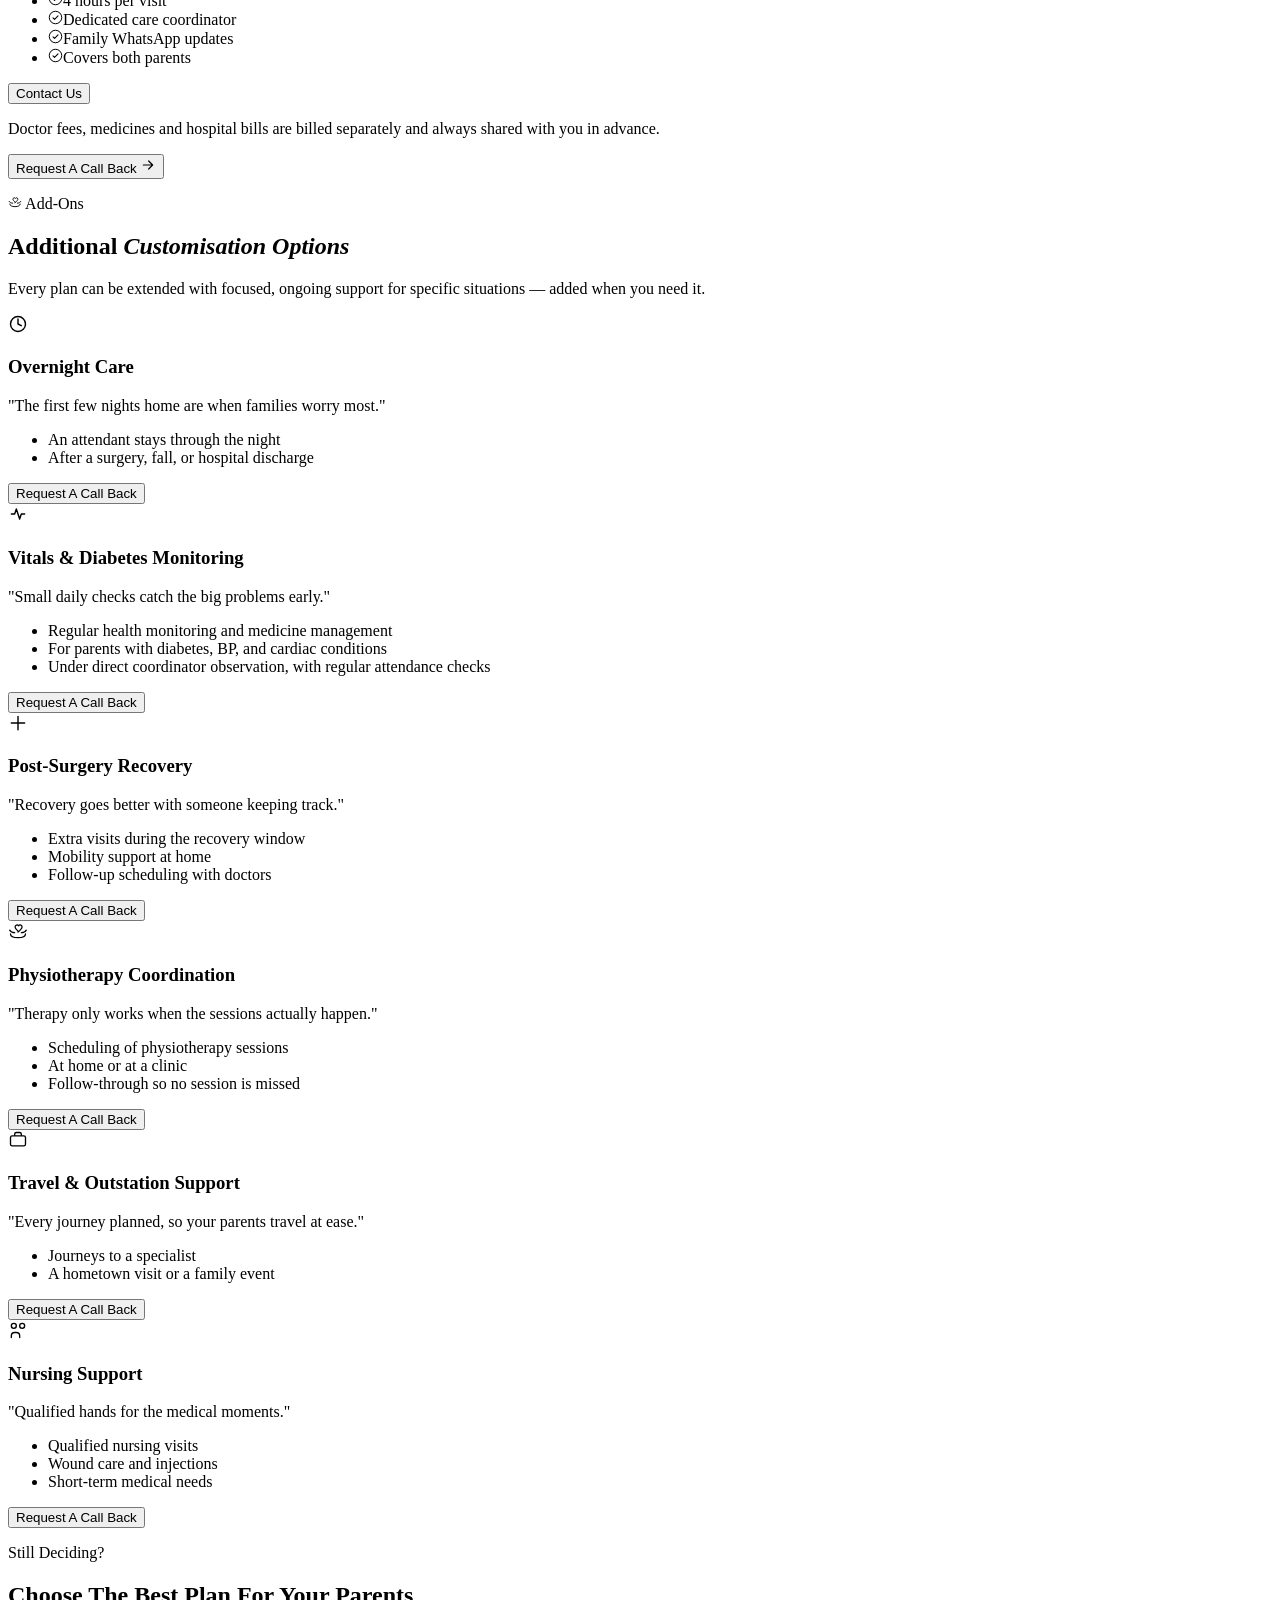
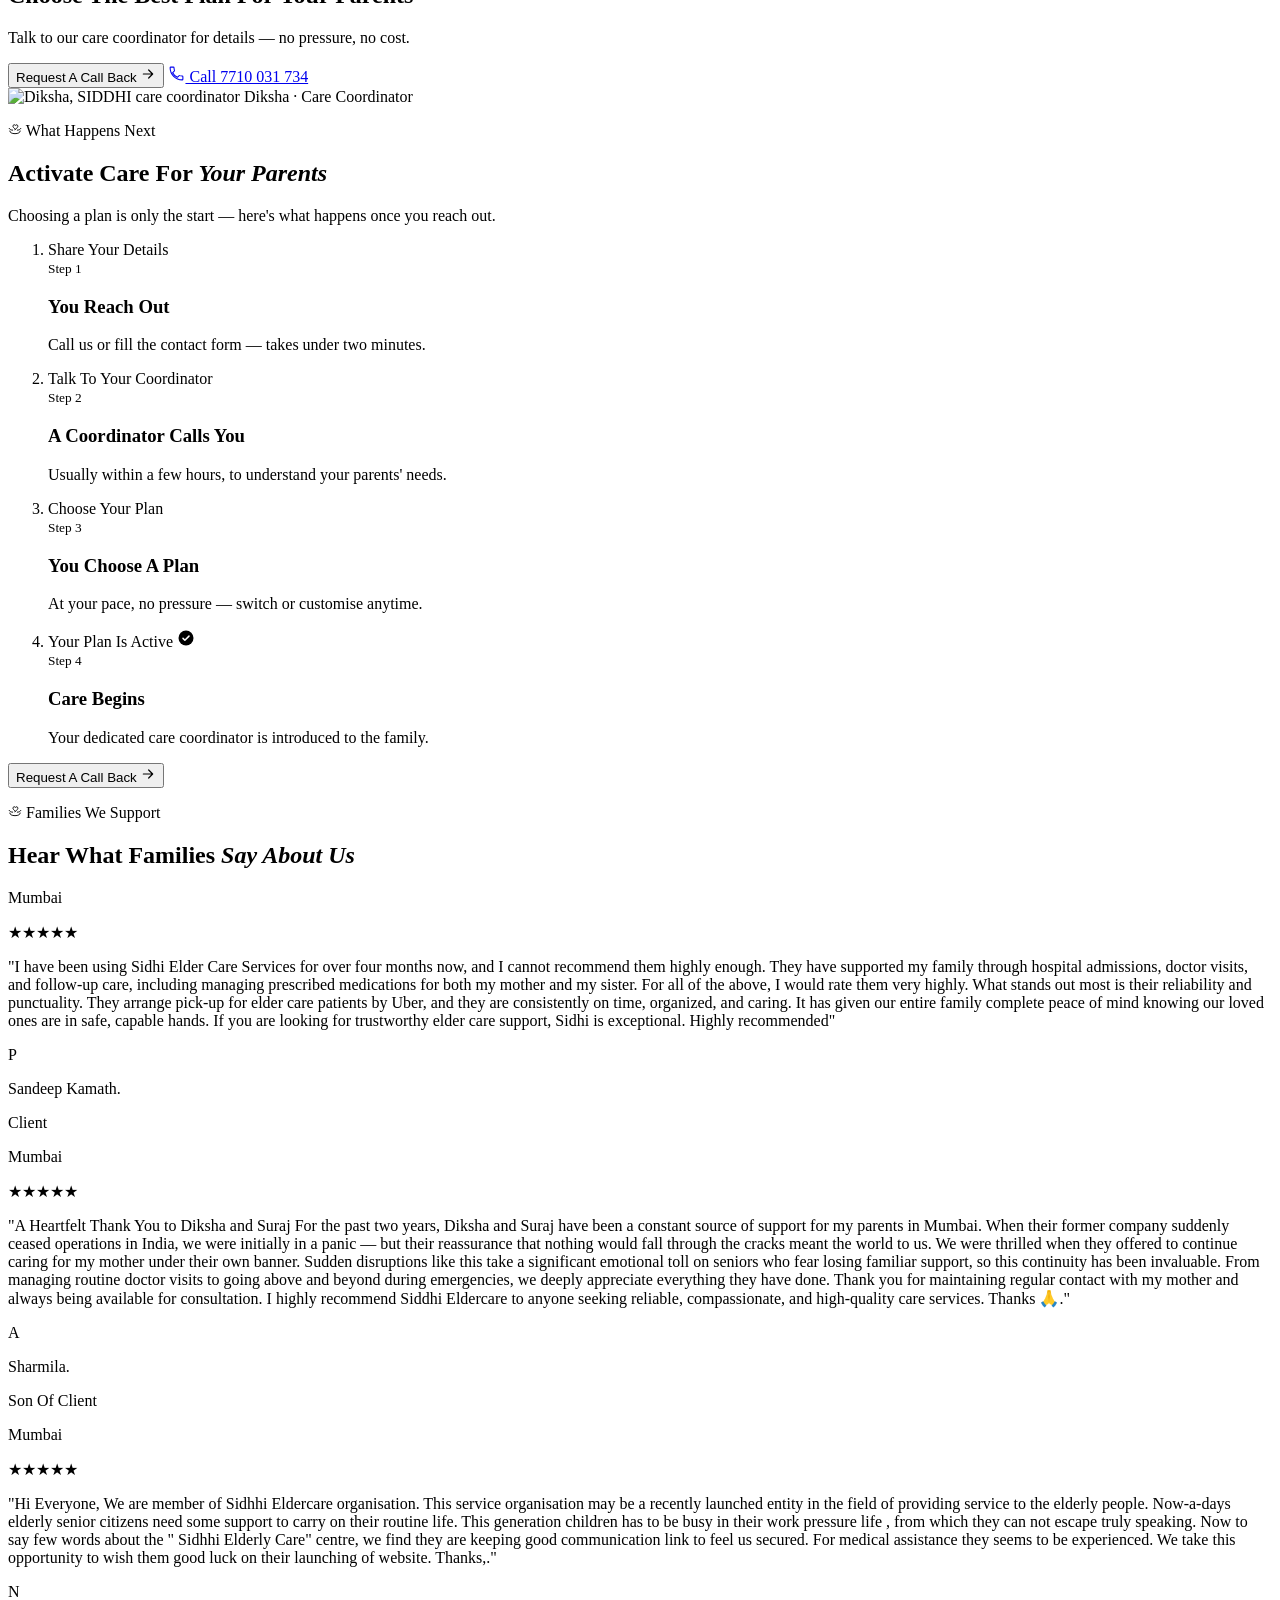
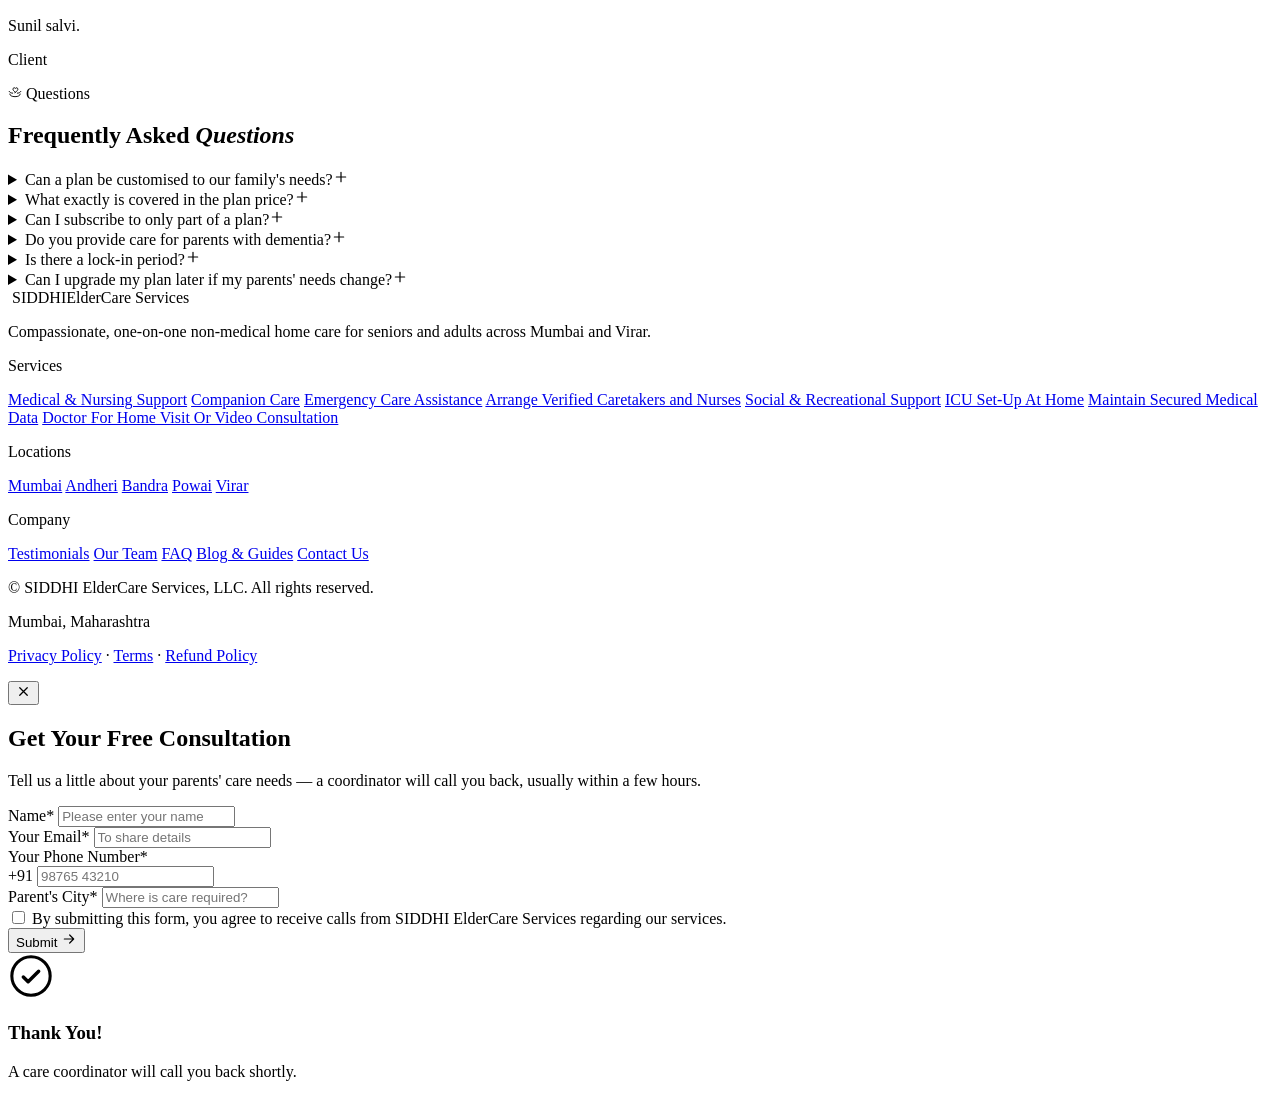
==== commit c7fe0042: "Update plans.html" ====
--- a/plans.html
+++ b/plans.html
@@ -93,7 +93,6 @@
           <h3 class="pp-plan-name"><small>SIDDHI</small><span>Care Plan</span></h3>
           <p class="pp-plan-for">For parents who need steady, everyday support</p>
           <p class="price-amount">₹79,999<span class="price-unit">/year</span></p>
-          <span class="pp-plan-permonth">(≈ ₹6,667 per month)</span>
           <span class="price-note">15 visits included</span>
           <p class="price-desc">A steady base of visits across the year, for everyday support.</p>
           <p class="pp-plan-features-title">Features</p>
@@ -113,7 +112,6 @@
           <h3 class="pp-plan-name"><small>SIDDHI</small><span>Care Plus Plan</span></h3>
           <p class="pp-plan-for">For families who want closer, ongoing support</p>
           <p class="price-amount">₹1,18,000<span class="price-unit">/year</span></p>
-          <span class="pp-plan-permonth">(≈ ₹9,833 per month)</span>
           <span class="price-note">25 visits included</span>
           <p class="price-desc">More frequent visits for families who want closer, ongoing support.</p>
           <p class="pp-plan-features-title">Features</p>
@@ -123,6 +121,13 @@
             <li><svg width="15" height="15" viewBox="0 0 24 24" fill="none" aria-hidden="true"><circle cx="12" cy="12" r="10" stroke="currentColor" stroke-width="1.6"/><path d="M8 12.5 10.5 15 16 9.5" stroke="currentColor" stroke-width="1.7" stroke-linecap="round" stroke-linejoin="round"/></svg>Dedicated care coordinator</li>
             <li><svg width="15" height="15" viewBox="0 0 24 24" fill="none" aria-hidden="true"><circle cx="12" cy="12" r="10" stroke="currentColor" stroke-width="1.6"/><path d="M8 12.5 10.5 15 16 9.5" stroke="currentColor" stroke-width="1.7" stroke-linecap="round" stroke-linejoin="round"/></svg>Family WhatsApp updates</li>
             <li><svg width="15" height="15" viewBox="0 0 24 24" fill="none" aria-hidden="true"><circle cx="12" cy="12" r="10" stroke="currentColor" stroke-width="1.6"/><path d="M8 12.5 10.5 15 16 9.5" stroke="currentColor" stroke-width="1.7" stroke-linecap="round" stroke-linejoin="round"/></svg>Covers both parents</li>
+            <li><svg width="15" height="15" viewBox="0 0 24 24" fill="none" aria-hidden="true"><circle cx="12" cy="12" r="10" stroke="currentColor" stroke-width="1.6"/><path d="M8 12.5 10.5 15 16 9.5" stroke="currentColor" stroke-width="1.7" stroke-linecap="round" stroke-linejoin="round"/></svg>Medical &amp; Hospital Support</li>
+            <li><svg width="15" height="15" viewBox="0 0 24 24" fill="none" aria-hidden="true"><circle cx="12" cy="12" r="10" stroke="currentColor" stroke-width="1.6"/><path d="M8 12.5 10.5 15 16 9.5" stroke="currentColor" stroke-width="1.7" stroke-linecap="round" stroke-linejoin="round"/></svg>Emergency Support</li>
+            <li><svg width="15" height="15" viewBox="0 0 24 24" fill="none" aria-hidden="true"><circle cx="12" cy="12" r="10" stroke="currentColor" stroke-width="1.6"/><path d="M8 12.5 10.5 15 16 9.5" stroke="currentColor" stroke-width="1.7" stroke-linecap="round" stroke-linejoin="round"/></svg>Well-Being Checking On Call</li>
+            <li><svg width="15" height="15" viewBox="0 0 24 24" fill="none" aria-hidden="true"><circle cx="12" cy="12" r="10" stroke="currentColor" stroke-width="1.6"/><path d="M8 12.5 10.5 15 16 9.5" stroke="currentColor" stroke-width="1.7" stroke-linecap="round" stroke-linejoin="round"/></svg>24/7 On-Call Support</li>
+            <li><svg width="15" height="15" viewBox="0 0 24 24" fill="none" aria-hidden="true"><circle cx="12" cy="12" r="10" stroke="currentColor" stroke-width="1.6"/><path d="M8 12.5 10.5 15 16 9.5" stroke="currentColor" stroke-width="1.7" stroke-linecap="round" stroke-linejoin="round"/></svg>Logistics Support</li>
+            <li><svg width="15" height="15" viewBox="0 0 24 24" fill="none" aria-hidden="true"><circle cx="12" cy="12" r="10" stroke="currentColor" stroke-width="1.6"/><path d="M8 12.5 10.5 15 16 9.5" stroke="currentColor" stroke-width="1.7" stroke-linecap="round" stroke-linejoin="round"/></svg>Paperwork &amp; Billing Support</li>
+            <li><svg width="15" height="15" viewBox="0 0 24 24" fill="none" aria-hidden="true"><circle cx="12" cy="12" r="10" stroke="currentColor" stroke-width="1.6"/><path d="M8 12.5 10.5 15 16 9.5" stroke="currentColor" stroke-width="1.7" stroke-linecap="round" stroke-linejoin="round"/></svg>Traveling Support</li>
           </ul>
           <button type="button" class="btn btn-primary js-open-consult">Contact Us</button>
         </article>
@@ -132,7 +137,6 @@
           <h3 class="pp-plan-name"><small>Semi Annual</small><span>Plan</span></h3>
           <p class="pp-plan-for">For families who want to start small</p>
           <p class="price-amount">₹45,000<span class="price-unit">/6 months</span></p>
-          <span class="pp-plan-permonth">(≈ ₹7,500 per month)</span>
           <span class="price-note">7 visits included</span>
           <p class="price-desc">A lighter, shorter commitment for families who want to start small.</p>
           <p class="pp-plan-features-title">Features</p>
@@ -146,25 +150,6 @@
           <button type="button" class="btn btn-ghost js-open-consult">Contact Us</button>
         </article>
 
-      </div>
-
-      <!-- VISIT DURATION + ADDITIONAL CARE -->
-      <div class="pricing-info-grid">
-        <div class="pricing-info-card">
-          <span class="pricing-info-badge pricing-info-badge-pine">
-            <svg width="13" height="13" viewBox="0 0 24 24" fill="none" aria-hidden="true"><circle cx="12" cy="12" r="9" stroke="currentColor" stroke-width="1.6"/><path d="M12 7v5l3.5 2" stroke="currentColor" stroke-width="1.7" stroke-linecap="round" stroke-linejoin="round"/></svg>
-            Visit Duration
-          </span>
-          <p>Visit duration per visit: <strong>4 Hrs</strong></p>
-        </div>
-        <div class="pricing-info-card">
-          <span class="pricing-info-badge pricing-info-badge-clayrose">
-            <svg width="13" height="13" viewBox="0 0 24 24" fill="none" aria-hidden="true"><path d="M12 12c-2-2-3.5-3.2-3.5-4.8a2.3 2.3 0 0 1 4.2-1.4 2.3 2.3 0 0 1 4.2 1.4c0 1.6-1.5 2.8-3.5 4.8L12 13.2z" stroke="currentColor" stroke-width="1.5" stroke-linecap="round" stroke-linejoin="round"/><path d="M2 11c1.2 2 3.5 3 6 3" stroke="currentColor" stroke-width="1.5" stroke-linecap="round" stroke-linejoin="round"/><path d="M22 11c-1.2 2-3.5 3-6 3" stroke="currentColor" stroke-width="1.5" stroke-linecap="round" stroke-linejoin="round"/><path d="M3 15.5c0 2.5 3.5 4.5 9 4.5s9-2 9-4.5" stroke="currentColor" stroke-width="1.5" stroke-linecap="round" stroke-linejoin="round"/></svg>
-            Additional Care
-          </span>
-          <p>Additional care manager visit: <strong>₹1,800/-</strong></p>
-          <p>Additional hour per visit (after 4 hours): <strong>₹300/-</strong></p>
-        </div>
       </div>
 
       <div class="pp-pricing-foot">
@@ -598,4 +583,4 @@
 
 <script src="script.js"></script>
 </body>
-</html>+</html>
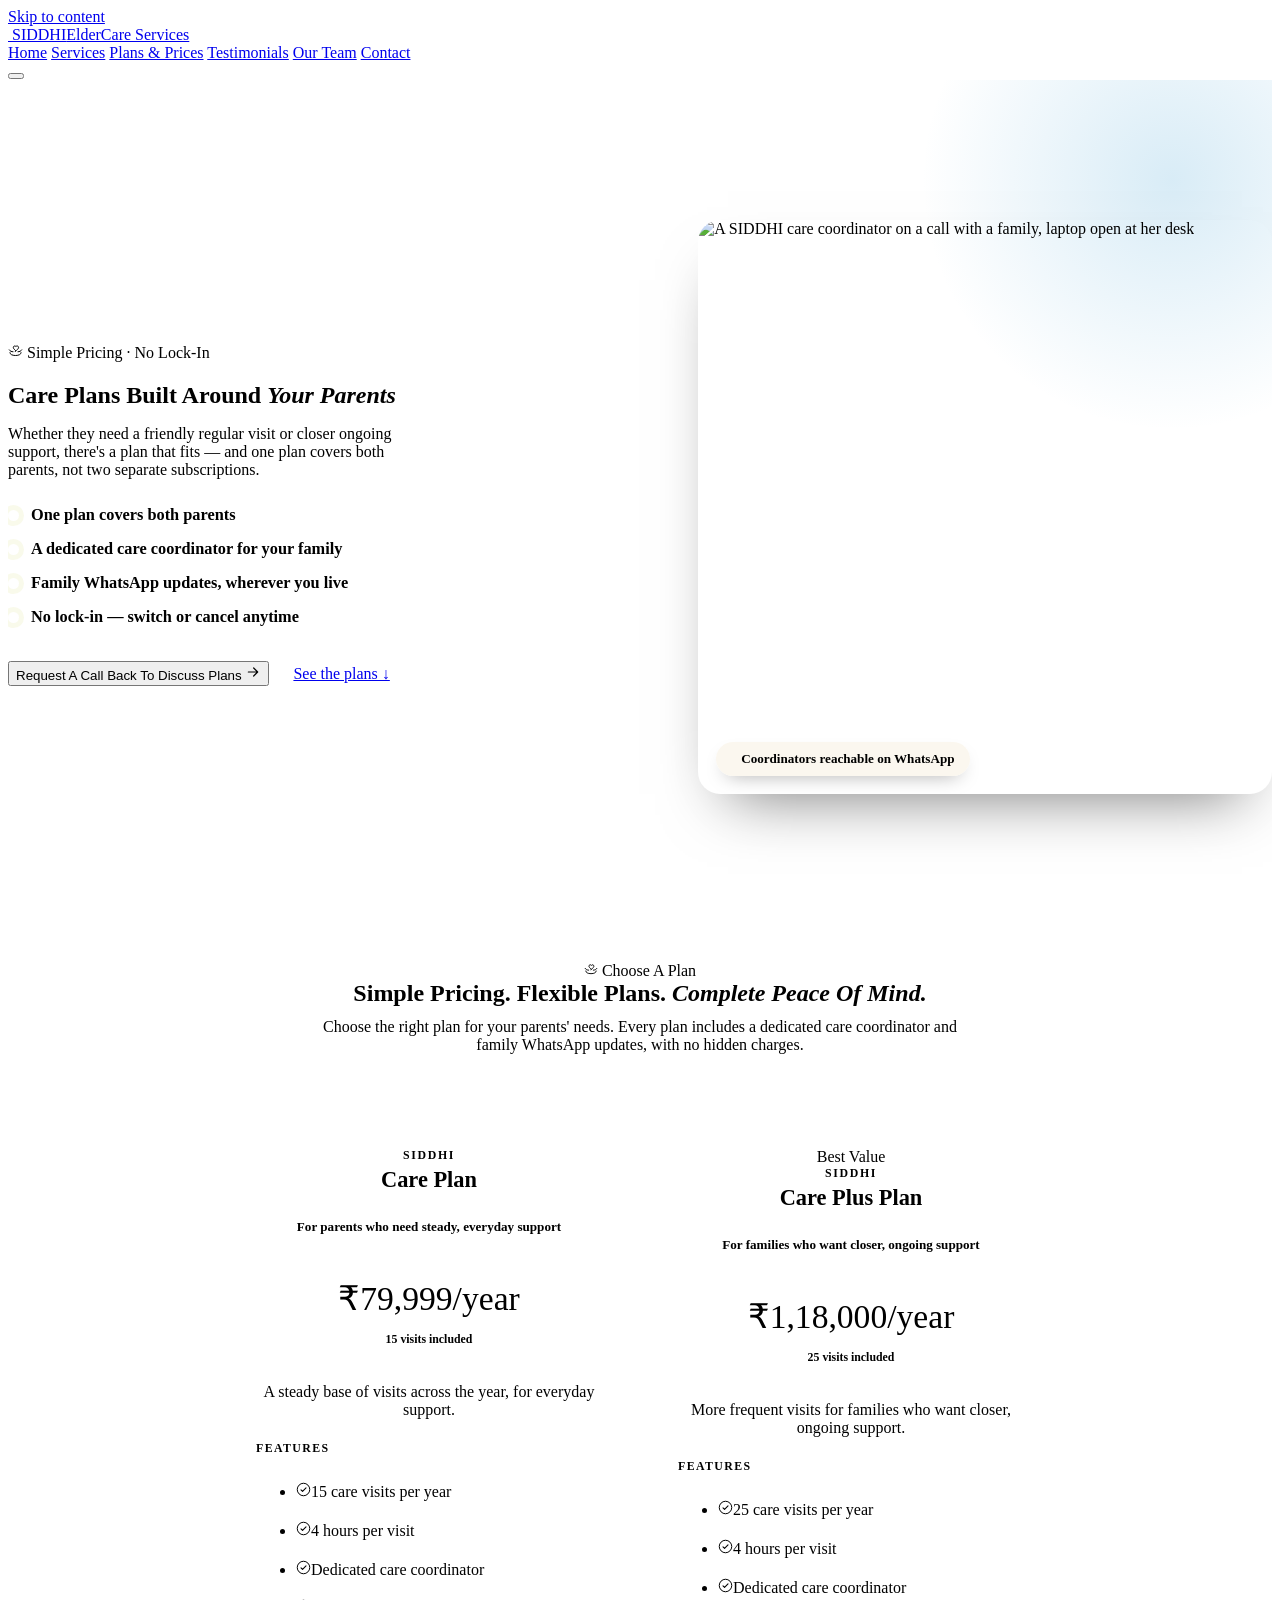
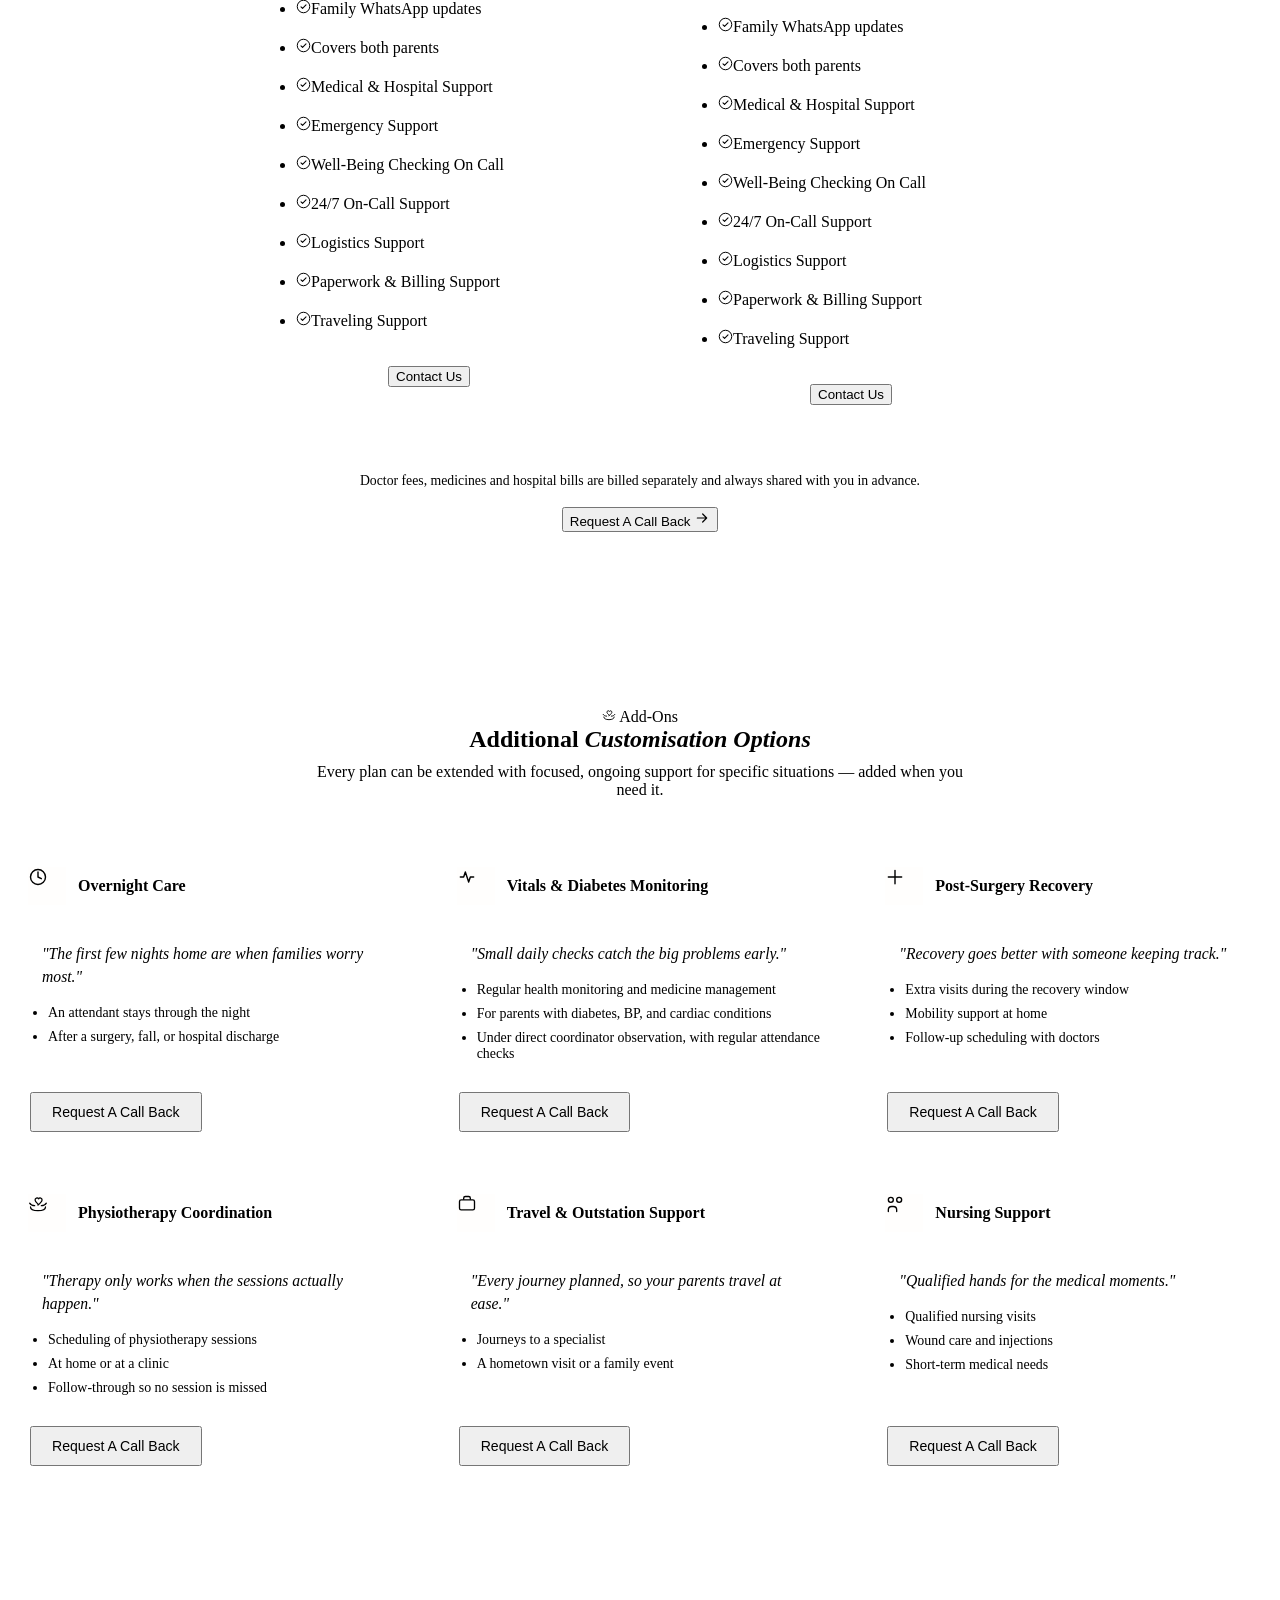
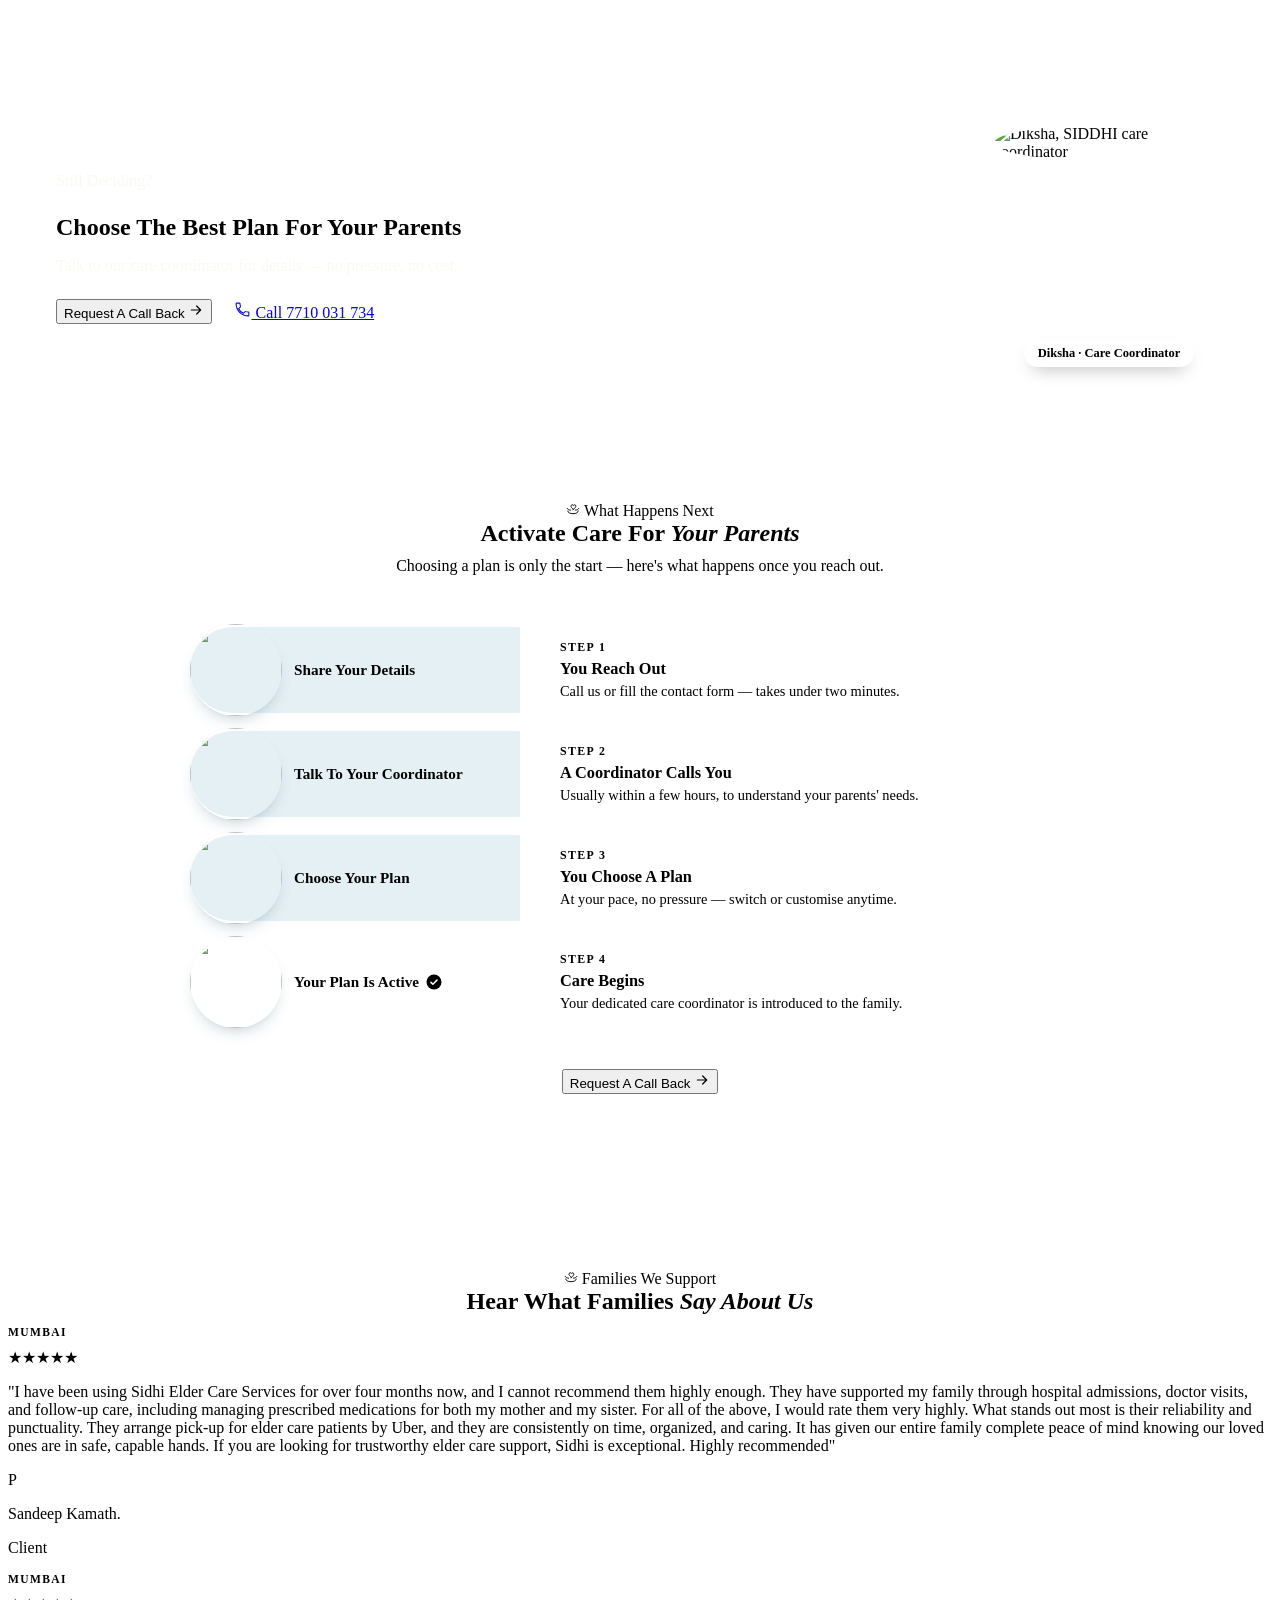
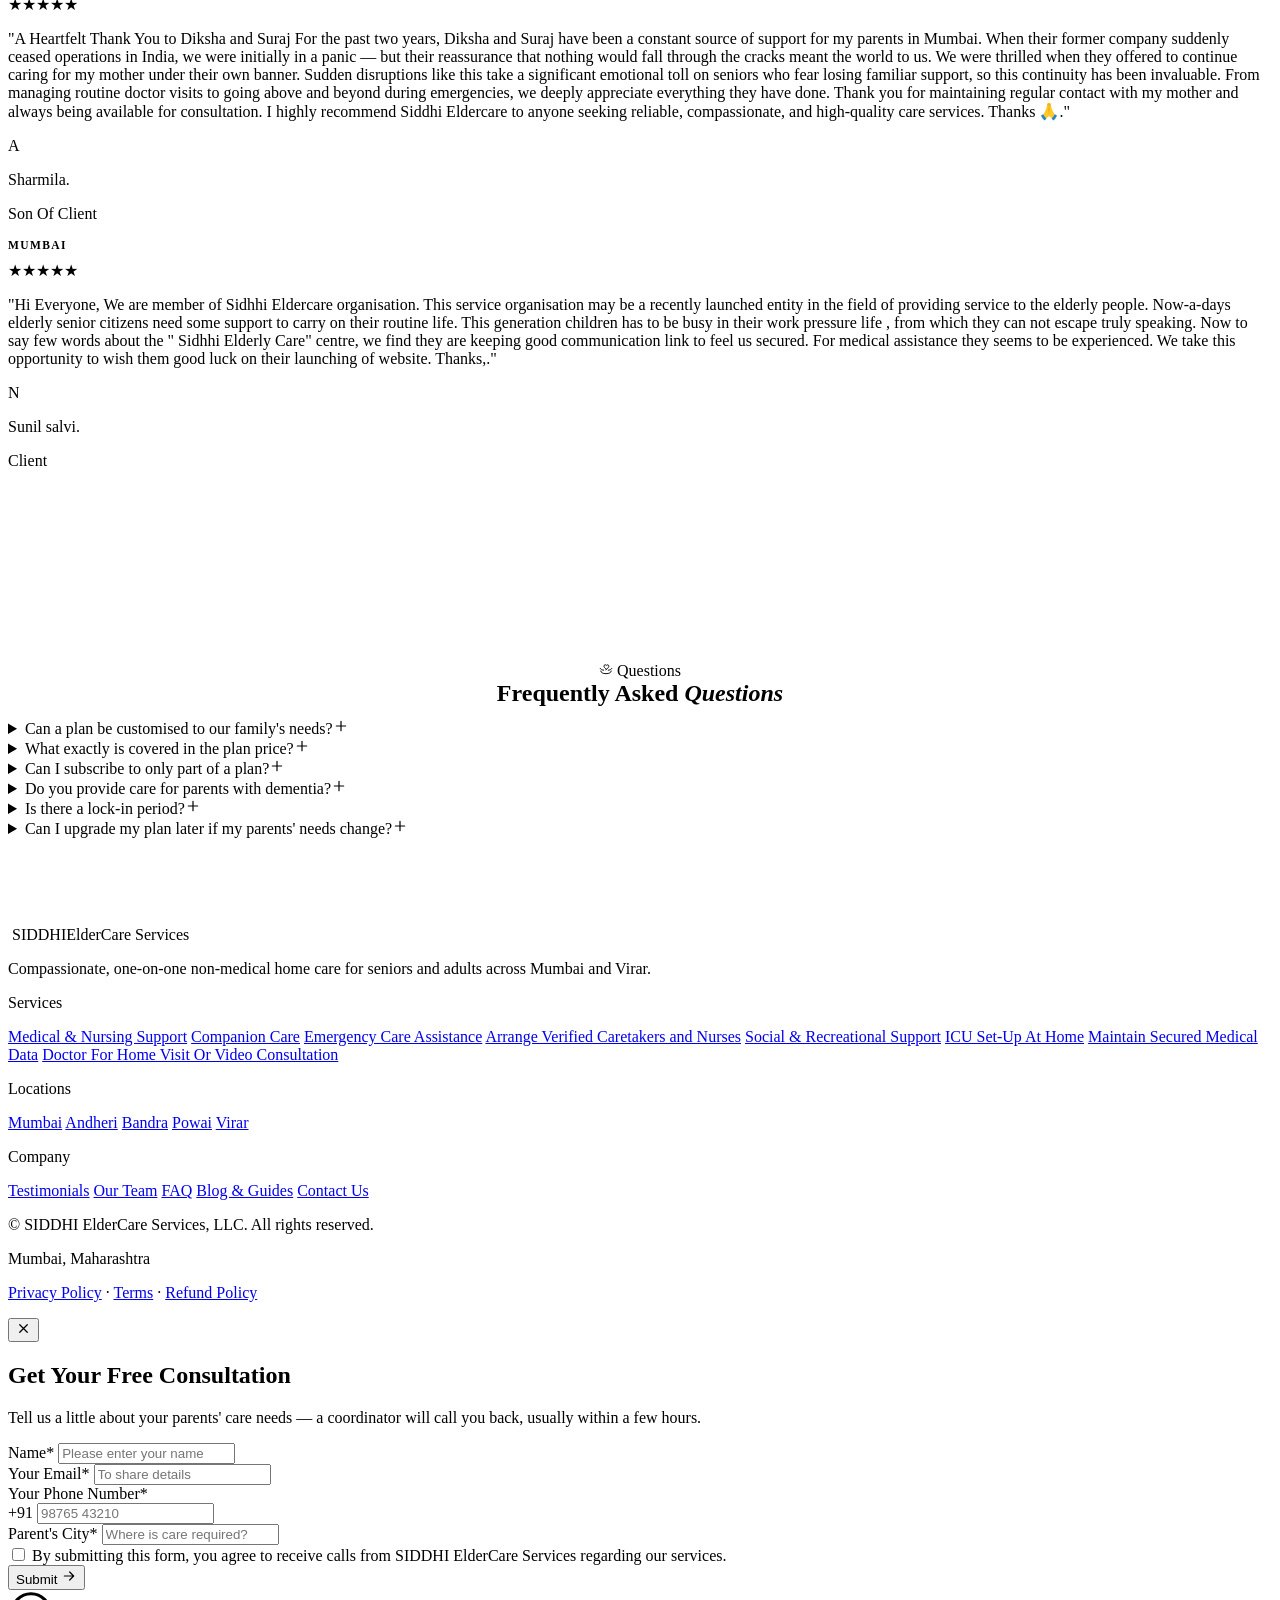
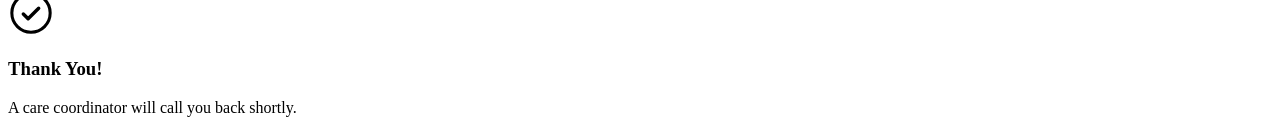
==== commit f0244478: "Update plans.html" ====
--- a/plans.html
+++ b/plans.html
@@ -102,6 +102,13 @@
             <li><svg width="15" height="15" viewBox="0 0 24 24" fill="none" aria-hidden="true"><circle cx="12" cy="12" r="10" stroke="currentColor" stroke-width="1.6"/><path d="M8 12.5 10.5 15 16 9.5" stroke="currentColor" stroke-width="1.7" stroke-linecap="round" stroke-linejoin="round"/></svg>Dedicated care coordinator</li>
             <li><svg width="15" height="15" viewBox="0 0 24 24" fill="none" aria-hidden="true"><circle cx="12" cy="12" r="10" stroke="currentColor" stroke-width="1.6"/><path d="M8 12.5 10.5 15 16 9.5" stroke="currentColor" stroke-width="1.7" stroke-linecap="round" stroke-linejoin="round"/></svg>Family WhatsApp updates</li>
             <li><svg width="15" height="15" viewBox="0 0 24 24" fill="none" aria-hidden="true"><circle cx="12" cy="12" r="10" stroke="currentColor" stroke-width="1.6"/><path d="M8 12.5 10.5 15 16 9.5" stroke="currentColor" stroke-width="1.7" stroke-linecap="round" stroke-linejoin="round"/></svg>Covers both parents</li>
+            <li><svg width="15" height="15" viewBox="0 0 24 24" fill="none" aria-hidden="true"><circle cx="12" cy="12" r="10" stroke="currentColor" stroke-width="1.6"/><path d="M8 12.5 10.5 15 16 9.5" stroke="currentColor" stroke-width="1.7" stroke-linecap="round" stroke-linejoin="round"/></svg>Medical &amp; Hospital Support</li>
+            <li><svg width="15" height="15" viewBox="0 0 24 24" fill="none" aria-hidden="true"><circle cx="12" cy="12" r="10" stroke="currentColor" stroke-width="1.6"/><path d="M8 12.5 10.5 15 16 9.5" stroke="currentColor" stroke-width="1.7" stroke-linecap="round" stroke-linejoin="round"/></svg>Emergency Support</li>
+            <li><svg width="15" height="15" viewBox="0 0 24 24" fill="none" aria-hidden="true"><circle cx="12" cy="12" r="10" stroke="currentColor" stroke-width="1.6"/><path d="M8 12.5 10.5 15 16 9.5" stroke="currentColor" stroke-width="1.7" stroke-linecap="round" stroke-linejoin="round"/></svg>Well-Being Checking On Call</li>
+            <li><svg width="15" height="15" viewBox="0 0 24 24" fill="none" aria-hidden="true"><circle cx="12" cy="12" r="10" stroke="currentColor" stroke-width="1.6"/><path d="M8 12.5 10.5 15 16 9.5" stroke="currentColor" stroke-width="1.7" stroke-linecap="round" stroke-linejoin="round"/></svg>24/7 On-Call Support</li>
+            <li><svg width="15" height="15" viewBox="0 0 24 24" fill="none" aria-hidden="true"><circle cx="12" cy="12" r="10" stroke="currentColor" stroke-width="1.6"/><path d="M8 12.5 10.5 15 16 9.5" stroke="currentColor" stroke-width="1.7" stroke-linecap="round" stroke-linejoin="round"/></svg>Logistics Support</li>
+            <li><svg width="15" height="15" viewBox="0 0 24 24" fill="none" aria-hidden="true"><circle cx="12" cy="12" r="10" stroke="currentColor" stroke-width="1.6"/><path d="M8 12.5 10.5 15 16 9.5" stroke="currentColor" stroke-width="1.7" stroke-linecap="round" stroke-linejoin="round"/></svg>Paperwork &amp; Billing Support</li>
+            <li><svg width="15" height="15" viewBox="0 0 24 24" fill="none" aria-hidden="true"><circle cx="12" cy="12" r="10" stroke="currentColor" stroke-width="1.6"/><path d="M8 12.5 10.5 15 16 9.5" stroke="currentColor" stroke-width="1.7" stroke-linecap="round" stroke-linejoin="round"/></svg>Traveling Support</li>
           </ul>
           <button type="button" class="btn btn-ghost js-open-consult">Contact Us</button>
         </article>
@@ -130,24 +137,6 @@
             <li><svg width="15" height="15" viewBox="0 0 24 24" fill="none" aria-hidden="true"><circle cx="12" cy="12" r="10" stroke="currentColor" stroke-width="1.6"/><path d="M8 12.5 10.5 15 16 9.5" stroke="currentColor" stroke-width="1.7" stroke-linecap="round" stroke-linejoin="round"/></svg>Traveling Support</li>
           </ul>
           <button type="button" class="btn btn-primary js-open-consult">Contact Us</button>
-        </article>
-
-        <!-- SEMI ANNUAL PLAN -->
-        <article class="price-card pp-plan">
-          <h3 class="pp-plan-name"><small>Semi Annual</small><span>Plan</span></h3>
-          <p class="pp-plan-for">For families who want to start small</p>
-          <p class="price-amount">₹45,000<span class="price-unit">/6 months</span></p>
-          <span class="price-note">7 visits included</span>
-          <p class="price-desc">A lighter, shorter commitment for families who want to start small.</p>
-          <p class="pp-plan-features-title">Features</p>
-          <ul class="price-features">
-            <li><svg width="15" height="15" viewBox="0 0 24 24" fill="none" aria-hidden="true"><circle cx="12" cy="12" r="10" stroke="currentColor" stroke-width="1.6"/><path d="M8 12.5 10.5 15 16 9.5" stroke="currentColor" stroke-width="1.7" stroke-linecap="round" stroke-linejoin="round"/></svg>7 care visits over 6 months</li>
-            <li><svg width="15" height="15" viewBox="0 0 24 24" fill="none" aria-hidden="true"><circle cx="12" cy="12" r="10" stroke="currentColor" stroke-width="1.6"/><path d="M8 12.5 10.5 15 16 9.5" stroke="currentColor" stroke-width="1.7" stroke-linecap="round" stroke-linejoin="round"/></svg>4 hours per visit</li>
-            <li><svg width="15" height="15" viewBox="0 0 24 24" fill="none" aria-hidden="true"><circle cx="12" cy="12" r="10" stroke="currentColor" stroke-width="1.6"/><path d="M8 12.5 10.5 15 16 9.5" stroke="currentColor" stroke-width="1.7" stroke-linecap="round" stroke-linejoin="round"/></svg>Dedicated care coordinator</li>
-            <li><svg width="15" height="15" viewBox="0 0 24 24" fill="none" aria-hidden="true"><circle cx="12" cy="12" r="10" stroke="currentColor" stroke-width="1.6"/><path d="M8 12.5 10.5 15 16 9.5" stroke="currentColor" stroke-width="1.7" stroke-linecap="round" stroke-linejoin="round"/></svg>Family WhatsApp updates</li>
-            <li><svg width="15" height="15" viewBox="0 0 24 24" fill="none" aria-hidden="true"><circle cx="12" cy="12" r="10" stroke="currentColor" stroke-width="1.6"/><path d="M8 12.5 10.5 15 16 9.5" stroke="currentColor" stroke-width="1.7" stroke-linecap="round" stroke-linejoin="round"/></svg>Covers both parents</li>
-          </ul>
-          <button type="button" class="btn btn-ghost js-open-consult">Contact Us</button>
         </article>
 
       </div>
--- a/plans.css
+++ b/plans.css
@@ -0,0 +1,367 @@
+/* ============================================
+   Plans & Prices page — layout inspired by a
+   split-hero / plan-card / add-on / steps flow.
+   Uses the shared tokens from style.css only.
+   ============================================ */
+
+/* ---------- Hero (split: copy left, photo right) ---------- */
+.pp-hero{
+  background: var(--pine-dark);
+  color: var(--cream);
+  padding: 140px 0 80px;
+  position: relative;
+  overflow: hidden;
+}
+.pp-hero::before{
+  content: "";
+  position: absolute;
+  right: -160px; top: -160px;
+  width: 520px; height: 520px;
+  border-radius: 50%;
+  background: radial-gradient(circle, rgba(79,168,216,0.22), transparent 68%);
+  pointer-events: none;
+}
+.pp-hero-inner{
+  position: relative;
+  display: grid;
+  grid-template-columns: 1.05fr 0.95fr;
+  gap: 56px;
+  align-items: center;
+}
+.pp-hero h1{
+  color: var(--cream);
+  margin-bottom: 0.4em;
+  animation: heroFadeUp 0.65s cubic-bezier(0.16, 1, 0.3, 1) both;
+  animation-delay: 0.15s;
+}
+.pp-hero h1 em{ color: var(--marigold); font-style: italic; }
+.pp-hero .hero-lede{ max-width: 50ch; margin-bottom: 26px; }
+
+.pp-hero-points{
+  list-style: none;
+  margin: 0 0 34px;
+  padding: 0;
+  display: grid;
+  gap: 14px;
+  animation: heroFadeUp 0.65s cubic-bezier(0.16, 1, 0.3, 1) both;
+  animation-delay: 0.4s;
+}
+.pp-hero-points li{
+  display: flex;
+  align-items: center;
+  gap: 12px;
+  font-weight: 600;
+  font-size: 1.02rem;
+  color: var(--cream);
+}
+.pp-hero-points li::before{
+  content: "";
+  width: 11px; height: 11px;
+  border-radius: 50%;
+  background: var(--marigold);
+  box-shadow: 0 0 0 5px rgba(220,226,142,0.18);
+  flex-shrink: 0;
+}
+.pp-hero-actions{
+  display: flex; align-items: center; gap: 24px; flex-wrap: wrap;
+  animation: heroFadeUp 0.65s cubic-bezier(0.16, 1, 0.3, 1) both;
+  animation-delay: 0.5s;
+}
+
+.pp-hero-photo{
+  position: relative;
+  border-radius: 22px;
+  overflow: hidden;
+  aspect-ratio: 1 / 1;
+  box-shadow: 0 30px 60px -30px rgba(0,0,0,0.55);
+  animation: heroFadeUp 0.8s cubic-bezier(0.16, 1, 0.3, 1) both;
+  animation-delay: 0.3s;
+}
+.pp-hero-photo img{ width: 100%; height: 100%; object-fit: cover; object-position: 70% center; }
+.pp-hero-photo-tag{
+  position: absolute;
+  left: 18px; bottom: 18px;
+  display: inline-flex; align-items: center; gap: 9px;
+  background: rgba(251,247,239,0.95);
+  color: var(--pine-dark);
+  font-size: 0.82rem; font-weight: 700;
+  padding: 9px 16px;
+  border-radius: 999px;
+  box-shadow: 0 8px 20px -10px rgba(0,0,0,0.4);
+}
+
+@media (max-width: 900px){
+  .pp-hero{ padding: 120px 0 60px; }
+  .pp-hero-inner{ grid-template-columns: 1fr; gap: 40px; }
+  .pp-hero-photo{ aspect-ratio: 16 / 11; }
+}
+@media (max-width: 480px){
+  .pp-hero-actions{ flex-direction: column; align-items: stretch; gap: 14px; }
+  .pp-hero-actions .btn{ justify-content: center; }
+  .pp-hero-actions .hero-phone-link{ justify-content: center; }
+}
+
+/* ---------- Shared section head ---------- */
+.pp-head{ text-align: center; max-width: 660px; margin: 0 auto; }
+.pp-head h2{ max-width: none; margin: 0 0 0.45em; }
+.pp-head p{ margin: 0 auto; }
+
+/* ---------- Plan cards ---------- */
+.pp-pricing{ padding: 88px 0; }
+.pp-plans{
+  display: grid;
+  grid-template-columns: repeat(2, 1fr);
+  gap: 24px;
+  margin: 60px auto 0;
+  max-width: 820px;
+  align-items: stretch;
+}
+.pp-plan.price-card{ padding: 34px 26px 28px; text-align: center; }
+.pp-plan-name{ margin: 0; }
+.pp-plan-name small{
+  display: block;
+  font-family: var(--font-body);
+  font-size: 0.74rem; font-weight: 700;
+  letter-spacing: 0.14em; text-transform: uppercase;
+  color: var(--ink-soft);
+  margin-bottom: 4px;
+}
+.pp-plan-name span{ display: block; font-size: 1.4rem; color: var(--pine-dark); }
+.pp-plan-for{
+  margin: 16px 0 20px;
+  padding: 9px 14px;
+  border-radius: 10px;
+  background: var(--marigold);
+  color: var(--pine-dark);
+  font-size: 0.82rem; font-weight: 600;
+  line-height: 1.4;
+}
+.pp-plan-featured .pp-plan-for{ background: var(--pine-dark); color: var(--cream); }
+
+.pp-plan .price-amount{ font-size: 2.1rem; margin-bottom: 2px; }
+.pp-plan-permonth{
+  display: block;
+  font-size: 0.8rem; color: var(--ink-soft);
+  margin: 0 0 4px;
+}
+.pp-plan .price-note{
+  display: inline-block;
+  background: var(--sand);
+  color: var(--pine-dark);
+  font-weight: 700;
+  font-size: 0.74rem;
+  padding: 4px 12px;
+  border-radius: 999px;
+  margin: 8px 0 16px;
+}
+.pp-plan .price-desc{ min-height: 0; margin-bottom: 22px; }
+.pp-plan-features-title{
+  text-align: left;
+  font-size: 0.74rem; font-weight: 700;
+  letter-spacing: 0.12em; text-transform: uppercase;
+  color: var(--pine-dark);
+  margin: 0 0 6px;
+}
+.pp-plan .price-features{ text-align: left; margin-bottom: 26px; }
+.pp-plan .price-features li{
+  padding: 10px 0;
+  margin: 0;
+  border-bottom: 1px dashed var(--line);
+}
+.pp-plan .price-features li:last-child{ border-bottom: 0; }
+
+.pp-pricing-foot{ text-align: center; margin-top: 40px; }
+.pp-pricing-foot p{ font-size: 0.86rem; margin-bottom: 18px; }
+
+@media (max-width: 960px){
+  .pp-plans{ grid-template-columns: repeat(2, 1fr); gap: 20px; }
+}
+@media (max-width: 640px){
+  .pp-plans{ grid-template-columns: 1fr; max-width: 460px; }
+  .pp-plan-featured{ order: -1; }
+}
+
+/* ---------- Condition-specific add-ons ---------- */
+.pp-addons{ padding: 88px 0; background: var(--sand); }
+.pp-addons-grid{
+  display: grid;
+  grid-template-columns: repeat(3, 1fr);
+  gap: 22px;
+  margin-top: 52px;
+}
+.pp-addon.addon-card{
+  padding: 0;
+  overflow: hidden;
+  display: flex;
+  flex-direction: column;
+  border-radius: var(--radius-lg);
+}
+.pp-addon-head{
+  display: flex; align-items: center; gap: 12px;
+  background: var(--pine-dark);
+  color: var(--cream);
+  padding: 16px 20px;
+}
+.pp-addon-head .addon-icon{
+  margin: 0;
+  width: 38px; height: 38px;
+  background: rgba(251,247,239,0.14);
+  flex-shrink: 0;
+}
+.pp-addon.addon-card:hover .addon-icon{ background: var(--marigold); color: var(--pine-dark); }
+.pp-addon-head h3{ color: var(--cream); font-size: 1rem; margin: 0; line-height: 1.3; }
+.pp-addon-body{ padding: 22px 22px 24px; display: flex; flex-direction: column; flex: 1; }
+.pp-addon-quote{
+  font-family: var(--font-display);
+  font-style: italic;
+  font-weight: 500;
+  color: var(--pine-dark) !important;
+  font-size: 0.98rem !important;
+  line-height: 1.45;
+  border-left: 3px solid var(--marigold-dark);
+  padding-left: 12px;
+  margin: 0 0 16px !important;
+}
+.pp-addon-body ul{
+  margin: 0 0 22px;
+  padding-left: 18px;
+  flex: 1;
+}
+.pp-addon-body li{ font-size: 0.87rem; color: var(--ink-soft); margin-bottom: 8px; }
+.pp-addon-body li::marker{ color: var(--clayrose); }
+.pp-addon-body .btn{ align-self: flex-start; padding: 10px 20px; font-size: 0.88rem; }
+
+@media (max-width: 960px){ .pp-addons-grid{ grid-template-columns: repeat(2, 1fr); } }
+@media (max-width: 640px){ .pp-addons-grid{ grid-template-columns: 1fr; } }
+
+/* ---------- "Choose the best plan" band ---------- */
+.pp-band{ padding: 88px 0 0; }
+.pp-band-inner{
+  position: relative;
+  background: var(--pine-dark);
+  border-radius: var(--radius-lg);
+  padding: 44px 48px;
+  min-height: 260px;
+  display: grid;
+  grid-template-columns: 1fr auto;
+  gap: 32px;
+  align-items: center;
+  overflow: hidden;
+}
+.pp-band-copy{ position: relative; z-index: 1; }
+.pp-band-copy h2{ color: var(--cream); margin-bottom: 0.3em; }
+.pp-band-copy p{ color: rgba(251,247,239,0.85); margin-bottom: 24px; }
+.pp-band-actions{ display: flex; align-items: center; gap: 22px; flex-wrap: wrap; }
+.pp-band-person{
+  position: relative;
+  width: 230px; height: 230px;
+  flex-shrink: 0;
+}
+.pp-band-person::before{
+  content: "";
+  position: absolute; inset: -14px;
+  border-radius: 46% 54% 52% 48% / 55% 45% 55% 45%;
+  background: var(--marigold);
+}
+.pp-band-person img{
+  position: relative;
+  width: 100%; height: 100%;
+  object-fit: cover; object-position: center 15%;
+  border-radius: 50%;
+  border: 4px solid var(--cream);
+}
+.pp-band-person-name{
+  position: absolute;
+  left: 50%; bottom: -12px;
+  transform: translateX(-50%);
+  background: var(--cream);
+  color: var(--pine-dark);
+  font-size: 0.78rem; font-weight: 700;
+  padding: 6px 14px;
+  border-radius: 999px;
+  white-space: nowrap;
+  box-shadow: 0 8px 18px -8px rgba(0,0,0,0.35);
+}
+@media (max-width: 760px){
+  .pp-band{ padding-top: 60px; }
+  .pp-band-inner{ grid-template-columns: 1fr; padding: 32px 24px 44px; text-align: left; }
+  .pp-band-person{ width: 170px; height: 170px; order: -1; margin: 10px 0 8px 14px; }
+}
+@media (max-width: 480px){
+  .pp-band-actions{ flex-direction: column; align-items: stretch; gap: 14px; }
+  .pp-band-actions .btn{ justify-content: center; }
+  .pp-band-actions .cta-phone-link{ justify-content: center; }
+}
+
+/* ---------- Activate care: steps with photo pills ---------- */
+.pp-steps-section{ padding: 88px 0; }
+.pp-steps{
+  list-style: none;
+  margin: 52px auto 0;
+  padding: 0;
+  max-width: 900px;
+  display: grid;
+  gap: 18px;
+}
+.pp-step{
+  display: grid;
+  grid-template-columns: 330px 1fr;
+  gap: 40px;
+  align-items: center;
+}
+.pp-step-pill{
+  position: relative;
+  display: flex; align-items: center;
+  height: 86px;
+  padding-left: 104px;
+  padding-right: 20px;
+  background: rgba(46,134,171,0.12);
+  border-radius: 999px 16px 16px 999px;
+  font-weight: 700;
+  color: var(--pine-dark);
+  font-size: 0.95rem;
+  transition: background 0.2s ease, transform 0.25s cubic-bezier(0.2, 0.8, 0.2, 1);
+}
+.pp-step:hover .pp-step-pill{ background: rgba(46,134,171,0.2); transform: translateX(4px); }
+.pp-step-pill img{
+  position: absolute;
+  left: 0; top: 50%;
+  transform: translateY(-50%);
+  width: 92px; height: 92px;
+  border-radius: 50%;
+  object-fit: cover;
+  border: 4px solid var(--cream);
+  box-shadow: 0 8px 18px -10px rgba(20,73,95,0.45);
+}
+.pp-step-pill svg{ color: var(--pine); margin-left: 6px; flex-shrink: 0; }
+.pp-step:last-child .pp-step-pill{ background: var(--marigold); }
+.pp-step-copy small{
+  display: block;
+  font-size: 0.74rem; font-weight: 700;
+  letter-spacing: 0.12em; text-transform: uppercase;
+  color: var(--clayrose);
+  margin-bottom: 4px;
+}
+.pp-step-copy h3{ font-family: var(--font-body); font-size: 1.02rem; font-weight: 700; margin: 0 0 4px; }
+.pp-step-copy p{ font-size: 0.9rem; margin: 0; }
+.pp-steps-cta{ text-align: center; margin-top: 44px; }
+
+@media (max-width: 760px){
+  .pp-step{ grid-template-columns: 1fr; gap: 12px; }
+  .pp-step + .pp-step{ margin-top: 14px; }
+  .pp-step-copy{ padding-left: 8px; }
+}
+
+/* ---------- Testimonials (reuses .testimonial-card) ---------- */
+.pp-testimonials{ padding: 88px 0; background: var(--sand); }
+.pp-testimonials .testimonial-card{ display: flex; flex-direction: column; }
+.pp-testimonial-where{
+  font-size: 0.72rem; font-weight: 700;
+  letter-spacing: 0.12em; text-transform: uppercase;
+  color: var(--clayrose);
+  margin: 0 0 10px;
+}
+.pp-testimonials .testimonial-quote{ flex: 1; }
+
+/* ---------- FAQ spacing (reuses .faq-item) ---------- */
+.pp-faq{ padding: 88px 0; }
